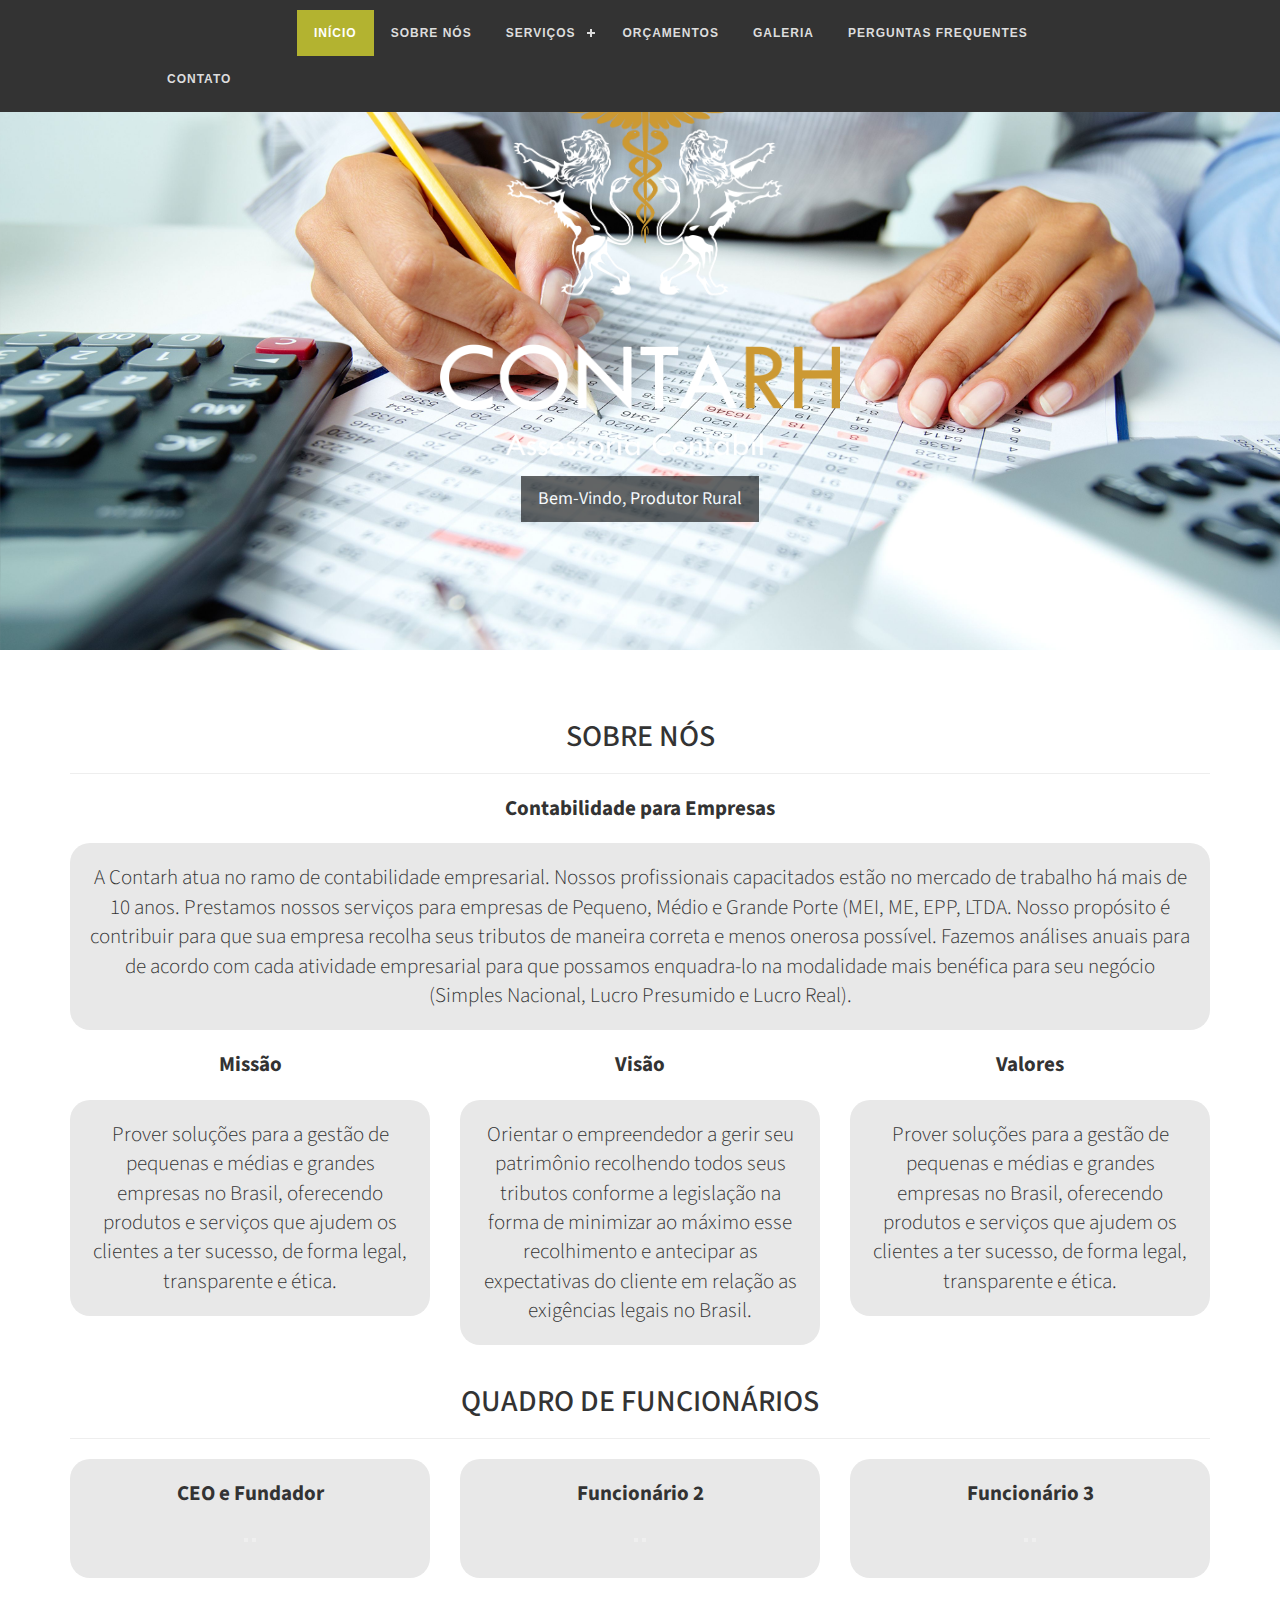
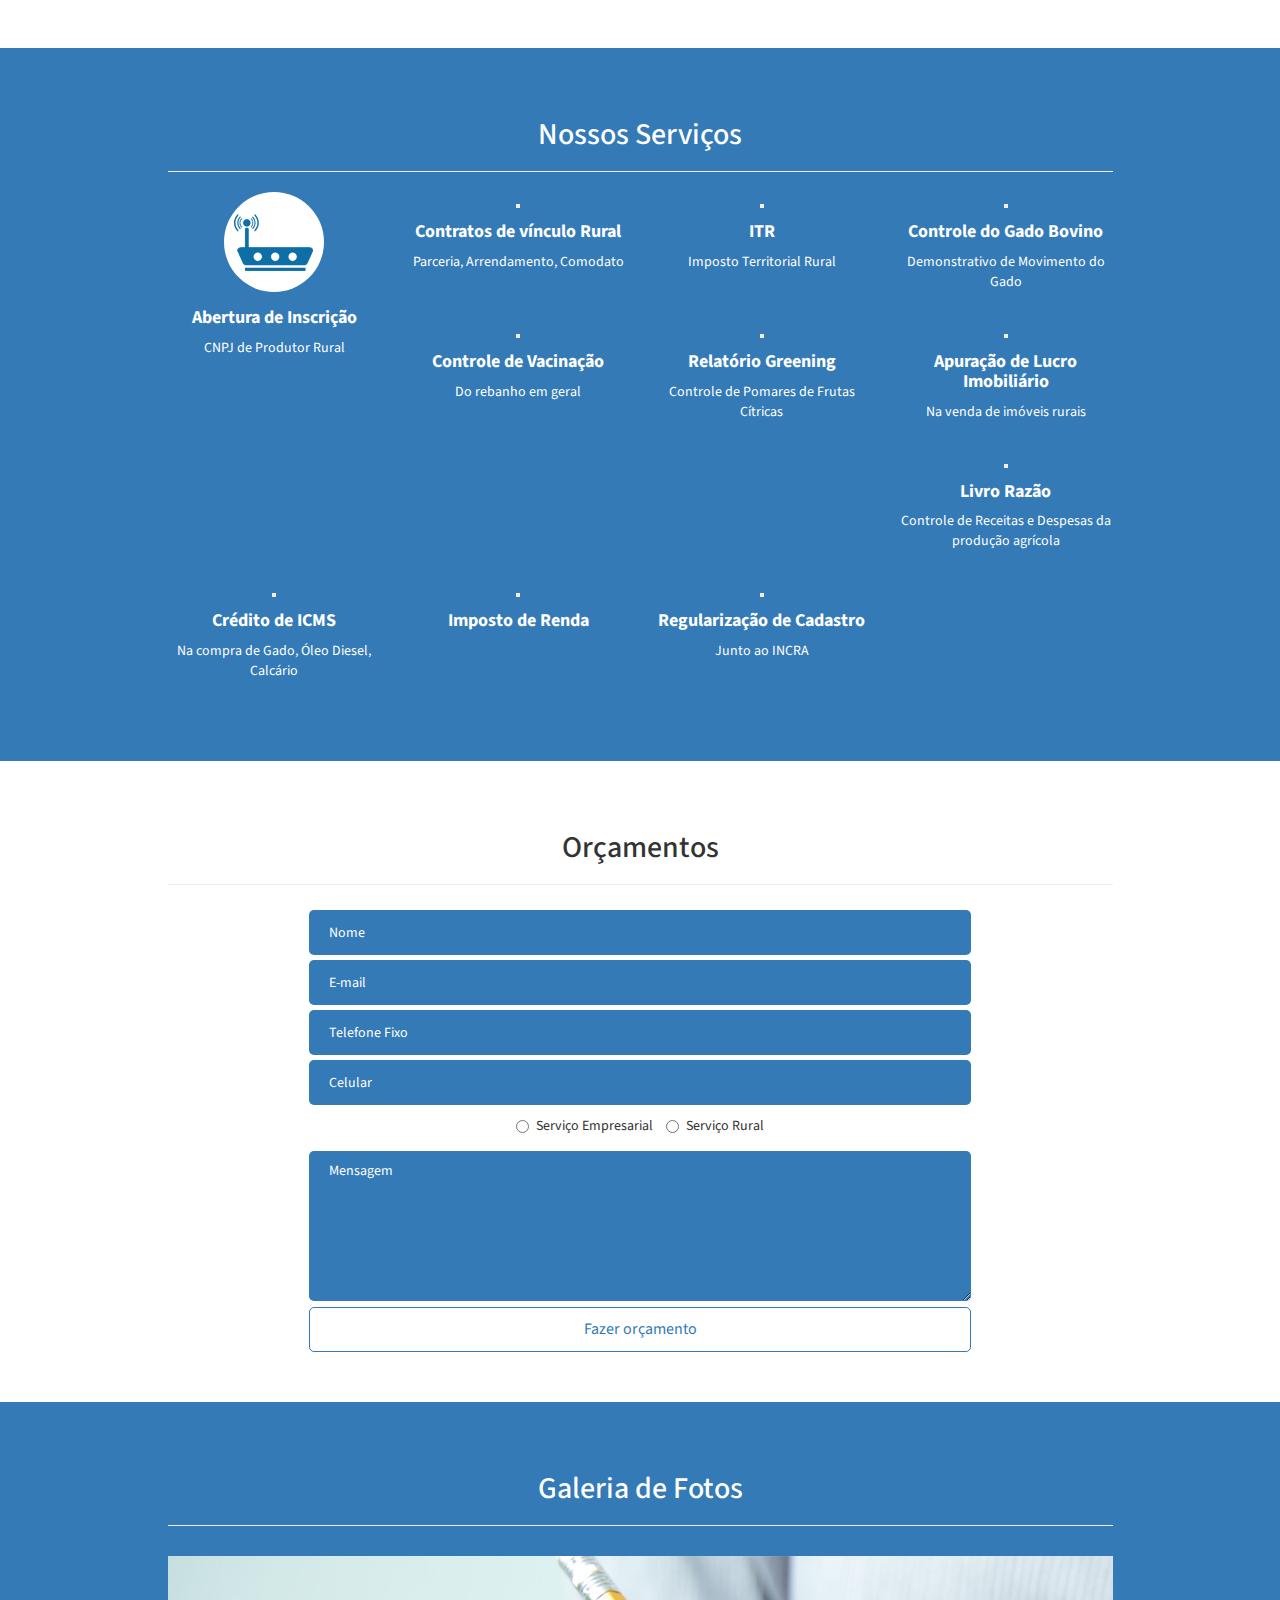
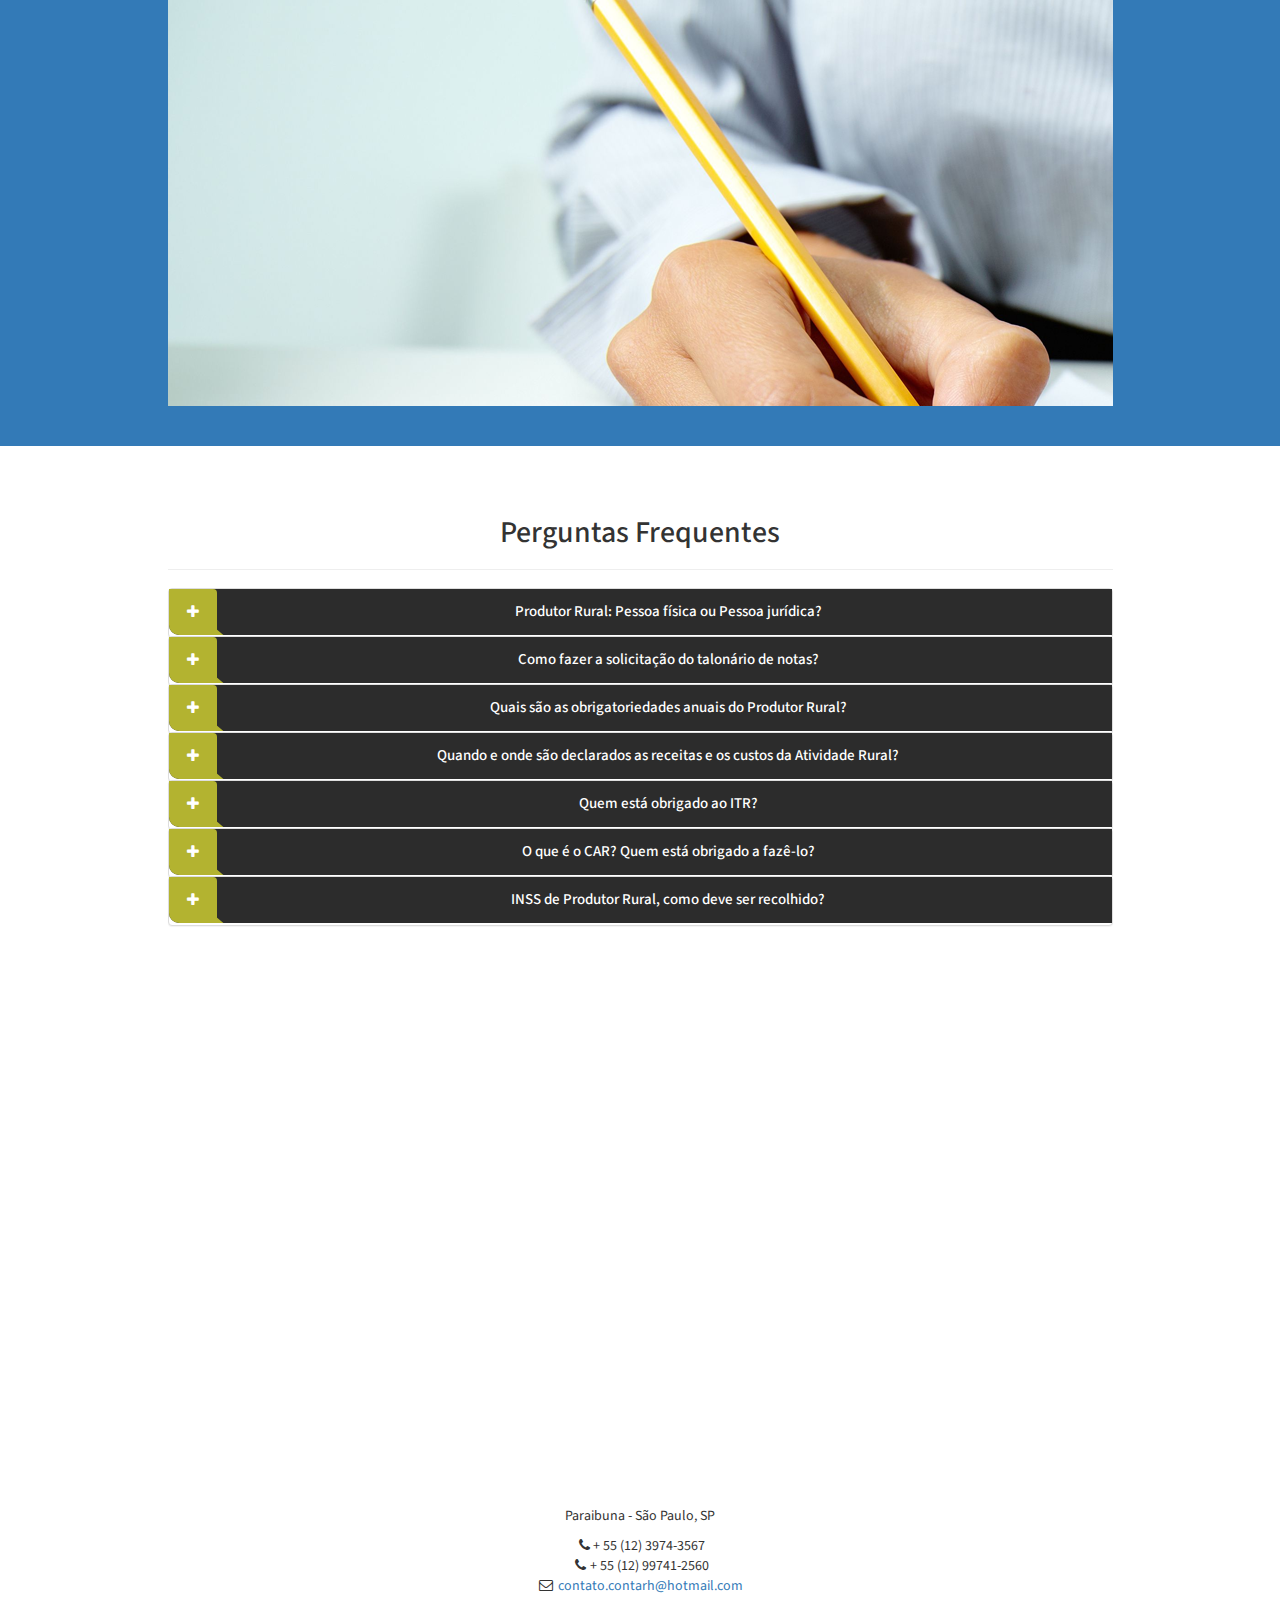
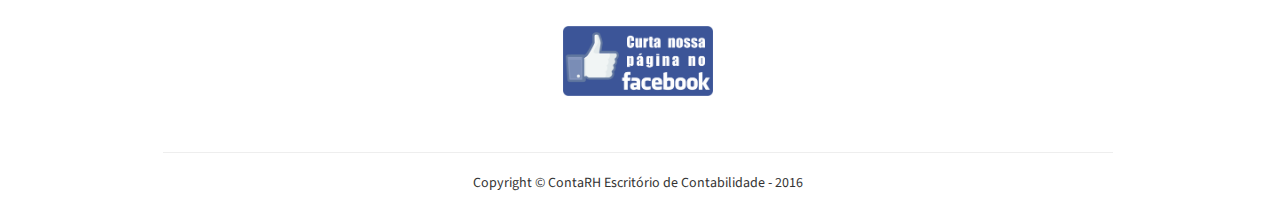
==== empresas.html @ 99911e44 "Empresas" ====
<!DOCTYPE html>
<html lang="en">

<head>
    
    <meta charset="utf-8">
    <meta http-equiv="X-UA-Compatible" content="IE=edge">
    <meta name="viewport" content="width=device-width, initial-scale=1">
    <meta name="description" content="">
    <meta name="author" content="">

    <title>Produtor Rural - contarRH</title>

    <!-- Bootstrap Core CSS -->
    <link href="css/bootstrap.min.css" rel="stylesheet">

    <!-- Custom CSS -->
    <link href="css/stylish-portfolio.css" rel="stylesheet">
    <link href="css/style.css" rel="stylesheet">
    <link href="css/nav-style.css" rel="stylesheet">
    <link href="css/load.css" rel="stylesheet">
    <link href="css/accordion.css" rel="stylesheet">

    <!-- Custom Fonts -->
    <link href="font-awesome/css/font-awesome.min.css" rel="stylesheet" type="text/css">
    <link href="http://fonts.googleapis.com/css?family=Source+Sans+Pro:300,400,700,300italic,400italic,700italic" rel="stylesheet" type="text/css">

    <!-- HTML5 Shim and Respond.js IE8 support of HTML5 elements and media queries -->
    <!-- WARNING: Respond.js doesn't work if you view the page via file:// -->
    <!--[if lt IE 9]>
        <script src="https://oss.maxcdn.com/libs/html5shiv/3.7.0/html5shiv.js"></script>
        <script src="https://oss.maxcdn.com/libs/respond.js/1.4.2/respond.min.js"></script>
    <![endif]-->

</head>

<body>
    <div id="overlay">
        <div id="progstat"></div>
        <div id="progress"></div>
    </div>

    <header class="navHeader">
        <nav id='cssmenu' class="linkis">
        <div class="logo"><a href="#"></a></div>
        <div id="head-mobile"></div>
        <div class="button"></div>
        <ul id="mainUlNav">
            <li class='active'><a href='#top'>INÍCIO</a></li>
            <li><a href='#sobrenos'>SOBRE NÓS</a></li>
            <li><a href='#'>SERVIÇOS</a>
            <ul class="teste1">
                <li class="teste2"><a href='empresas.html'>Para Empresas</a>
                </li>
                <li><a href='prural.html'>Para Produtor Rural</a>
                </li>
                <!--li><a href='#'>Para Teste</a>
                    <ul>
                        <li><a href='#'>Sub Product</a></li>
                        <li><a href='#'>Sub Product</a></li>
                    </ul>
                </li-->
            </ul>
            </li>
            <li><a href='#orcamento'>ORÇAMENTOS</a></li>
            <li><a href='#galeria'>GALERIA</a></li>
            <li><a href='#faq'>PERGUNTAS FREQUENTES</a></li>
            <li><a href='#contact'>CONTATO</a></li>
        </ul>
        </nav>
    </header>


        <!-- Header -->
        <section id="top" class="header bg4 spacetop">
            <div class="text-vertical-center">
                <img class="img-responsive" src="img/logoBranco.png" id="logoImg">
                <!--h3 class="branco">Bem-Vindo, Produtor Rural</h3-->
                <br>
                <a href="#sobrenos" class="btn btn-dark btn-lg btnPresentation">Bem-Vindo, Produtor Rural</a>
            </div>
        </section>

        <!-- About -->
        <section id="sobrenos" class="about">
            <div class="container">
                <div class="row">
                    <div class="col-lg-12 text-center">
                        <h2>SOBRE NÓS</h2>
                        <hr align="center">
                        
                        <p class="lead aboutTitle">Contabilidade para Empresas</p>
                        <p class="lead aboutContainer">A Contarh atua no ramo de contabilidade empresarial. Nossos profissionais capacitados estão no mercado de trabalho há mais de 10 anos. Prestamos nossos serviços  para empresas de Pequeno, Médio e Grande Porte (MEI, ME, EPP, LTDA. Nosso propósito é  contribuir para que sua empresa recolha seus tributos de maneira correta e menos onerosa possível. Fazemos análises anuais para de acordo com cada atividade empresarial para que possamos enquadra-lo na modalidade mais benéfica para seu negócio (Simples Nacional, Lucro Presumido e Lucro Real).</p>

                        <div class="row">
                            <div class="col-md-4">
                                <p class="lead aboutTitle">Missão</p>
                                <p class="lead aboutContainer defaultSc">Prover soluções para a gestão de pequenas e médias e grandes empresas no Brasil, oferecendo produtos e serviços que ajudem os clientes a ter sucesso, de forma legal, transparente e ética.</p>
                            </div>

                            <div class="col-md-4">
                                <p class="lead aboutTitle">Visão</p>
                                <p class="lead aboutContainer defaultSc">Orientar o empreendedor a gerir seu patrimônio recolhendo todos seus tributos conforme a legislação na forma de minimizar ao máximo esse recolhimento e antecipar as expectativas do cliente em relação as exigências legais no Brasil.</p>                            
                            </div>
                            
                            <div class="col-md-4">
                                <p class="lead aboutTitle">Valores</p>
                                <p class="lead aboutContainer defaultSc">Prover soluções para a gestão de pequenas e médias e grandes empresas no Brasil, oferecendo produtos e serviços que ajudem os clientes a ter sucesso, de forma legal, transparente e ética.</p>
                            </div>
                        </div>

                        <h2>QUADRO DE FUNCIONÁRIOS</h2>
                        <hr align="center">
                        <!-- FUNCIONÁRIOS -->
                        <div class="row">
                            <div class="col-md-4">                            
                                <div class="lead aboutContainer funcDiv" align="center">
                                    <div class="photoFunc" id="thiago"></div>
                                    <p><b>CEO e Fundador</b></p>
                                    <p>                                    
                                        <button class="facebookLBtn"></button>
                                        <button class="linkedinLBtn"></button>
                                    </p>
                                </div>
                            </div>

                            <div class="col-md-4">                            
                                <div class="lead aboutContainer funcDiv" align="center">
                                    <div class="photoFunc" id="thiago"></div>
                                    <p><b>Funcionário 2</b></p>
                                    <p>                                    
                                        <button class="facebookLBtn"></button>
                                        <button class="linkedinLBtn"></button>
                                    </p>
                                </div>
                            </div>

                            <div class="col-md-4">                            
                                <div class="lead aboutContainer funcDiv" align="center">
                                    <div class="photoFunc" id="thiago"></div>
                                    <p><b>Funcionário 3</b></p>
                                    <p>                                    
                                        <button class="facebookLBtn"></button>
                                        <button class="linkedinLBtn"></button>
                                    </p>
                                </div>
                            </div>
                        </div>

                    </div>
                </div>
                <!-- /.row -->
            </div>
            <!-- /.container -->
        </section>

        <!-- Services -->
        <!-- The circle icons use Font Awesome's stacked icon classes. For more information, visit http://fontawesome.io/examples/ -->
        <section id="prural" class="services bg-primary">
            <div class="container">
                <div class="row text-center">
                    <div class="col-lg-10 col-lg-offset-1">
                        <h2>Nossos Serviços</h2>
                        <hr align="center">
                        <div class="row">
                            <div class="col-md-3 col-sm-6">
                                
                                <div class="service-item">
                                    <button id="wifi"></button>                             
                                </span>
                                    <h4>
                                        <strong>Abertura de Inscrição</strong>
                                    </h4>
                                    <p>CNPJ de Produtor Rural</p>
                                    <!--a href="#" class="btn btn-light">Learn More</a-->
                                </div>                      
                            </div>

                            <div class="col-md-3 col-sm-6">
                                <div class="service-item">
                                    <button id="contract"></button>                             
                                </span>
                                    <h4>
                                        <strong>Contratos de vínculo Rural</strong>
                                    </h4>
                                    <p>Parceria, Arrendamento, Comodato</p>
                                    <!--a href="#" class="btn btn-light">Learn More</a-->
                                </div> 
                            </div>

                            <div class="col-md-3 col-sm-6">
                                <div class="service-item">
                                    <button id="itr"></button>                             
                                </span>
                                    <h4>
                                        <strong>ITR</strong>
                                    </h4>
                                    <p>Imposto Territorial Rural</p>
                                    <!--a href="#" class="btn btn-light">Learn More</a-->
                                </div> 
                            </div>

                            <div class="col-md-3 col-sm-6">
                                <div class="service-item">
                                    <button id="controleGado"></button>                             
                                </span>
                                    <h4>
                                        <strong>Controle do Gado Bovino</strong>
                                    </h4>
                                    <p>Demonstrativo de Movimento do Gado</p>
                                    <!--a href="#" class="btn btn-light">Learn More</a-->
                                </div> 
                            </div>

                            <div class="col-md-3 col-sm-6">
                                
                                <div class="service-item">
                                    <button id="vaccination"></button>                             
                                </span>
                                    <h4>
                                        <strong>Controle de Vacinação</strong>
                                    </h4>
                                    <p>Do rebanho em geral</p>
                                    <!--a href="#" class="btn btn-light">Learn More</a-->
                                </div>                          
                            </div>

                            <div class="col-md-3 col-sm-6">
                                <div class="service-item">
                                    <button id="fruits"></button>                             
                                </span>
                                    <h4>
                                        <strong>Relatório Greening</strong>
                                    </h4>
                                    <p>Controle de Pomares de Frutas Cítricas</p>
                                    <!--a href="#" class="btn btn-light">Learn More</a-->
                                </div> 
                            </div>

                            <div class="col-md-3 col-sm-6">
                                <div class="service-item">
                                    <button id="lucroImob"></button>                             
                                </span>
                                    <h4>
                                        <strong>Apuração de Lucro Imobiliário</strong>
                                    </h4>
                                    <p>Na venda de imóveis rurais</p>
                                    <!--a href="#" class="btn btn-light">Learn More</a-->
                                </div> 
                            </div>

                            <div class="col-md-3 col-sm-6">
                                <div class="service-item">
                                    <button id="reasonBook"></button>                             
                                </span>
                                    <h4>
                                        <strong>Livro Razão</strong>
                                    </h4>
                                    <p>Controle de Receitas e Despesas da produção agrícola</p>
                                    <!--a href="#" class="btn btn-light">Learn More</a-->
                                </div> 
                            </div>

                            <div class="col-md-3 col-sm-6">
                                <div class="service-item">
                                    <button id="credit"></button>                             
                                </span>
                                    <h4>
                                        <strong>Crédito de ICMS</strong>
                                    </h4>
                                    <p>Na compra de Gado, Óleo Diesel, Calcário</p>
                                    <!--a href="#" class="btn btn-light">Learn More</a-->
                                </div> 
                            </div>

                            <div class="col-md-3 col-sm-6">
                                <div class="service-item">
                                    <button id="irenda"></button>                             
                                </span>
                                    <h4>
                                        <strong>Imposto de Renda</strong>
                                    </h4>
                                    <!--p>Descrição do Serviço</p-->
                                    <!--a href="#" class="btn btn-light">Learn More</a-->
                                </div> 
                            </div>

                            <div class="col-md-3 col-sm-6">
                                <div class="service-item">
                                    <button id="cadastro"></button>                             
                                </span>
                                    <h4>
                                        <strong>Regularização de Cadastro</strong>
                                    </h4>
                                    <p>Junto ao INCRA</p>
                                    <!--a href="#" class="btn btn-light">Learn More</a-->
                                </div> 
                            </div>

                        </div>
                        <!-- /.row (nested) -->
                    </div>
                    <!-- /.col-lg-10 -->
                </div>
                <!-- /.row -->
            </div>
            <!-- /.container -->
        </section>

        <section id="orcamento" class="portfolio">
            <div class="container">
                <div class="row">

                <div class="col-lg-10 col-lg-offset-1 text-center">
                        <h2>Orçamentos</h2>
                        <hr align="center">

                       <form id="contact-form"  method="POST">
                            <!--input type="hidden" name="_next" value="http://www.raymondcamden.com/thankyou"-->
                            <input type="text" name="Nome" placeholder="Nome" required><br>
                            <input type="email" name="E-mail" placeholder="E-mail" required><br>
                            <input id="telefone" type="text" name="Telefone" placeholder="Telefone Fixo" required><br>
                            <input id="celular" type="text" name="Celular" placeholder="Celular" required><br>
            
        
                            <!-- RadioButton -->
                            <div class="radio">
                                <label class="radio-inline"><input type="radio" name="TipoServico" value="Empresarial">Serviço Empresarial</label>
                                <label class="radio-inline"><input type="radio" name="TipoServico" value="Rural">Serviço Rural</label>
                            </div>

                            <textarea name="Mensagem" cols="30" rows="6" placeholder="Mensagem" required></textarea><br>

                            <input class="submit orcBtn" type="submit" value="Fazer orçamento">
                        </form>

                    </div>                    
                    <!-- /.col-lg-10 -->
                </div>
                <!-- /.row -->
            </div>
            <!-- /.container -->
        </section>

        <section id="galeria" class="portfolio bg-primary">
            <div class="container">
                <div class="row">
                    <div class="col-lg-10 col-lg-offset-1 text-center">
                        <h2>Galeria de Fotos</h2>
                        <hr align="center"> 

                        <div id="galleria">
                            <img src="galleryPics/bg4.png"/></a>
                            <img src="galleryPics/bg5.png"/></a>
                            <img src="galleryPics/bg6.png"/></a>
                        </div>

                    </div>
                    <!-- /.col-lg-10 -->
                </div>
                <!-- /.row -->
            </div>
            <!-- /.container -->
        </section>


        <section id="faq" class="portfolio">
            <div class="container">
                <div class="row">

                    <div class="col-lg-10 col-lg-offset-1 text-center">
                        <h2>Perguntas Frequentes</h2>
                        <hr align="center">
                        <div class="panel-group" id="accordion">   

                            <!-- Painel -->
                            <div class="panel panel-default accord">
                                <h2 class="panel-title acc_title_bar default-title-bar">
                                    <a class="accordion-toggle" data-toggle="collapse" data-parent="#accordion" href="#collapseOne">Produtor Rural: Pessoa física ou Pessoa jurídica?</a>
                                </h2>
                                
                                <div id="collapseOne" class="panel-collapse collapse">
                            
                                    <div class="panel-body">
                                    <b>Pessoa Física:</b>
                                    De acordo com a Orientação Tributária DOLT/SUTRI Nº 002/2009, produtor rural pessoa física é o produtor rural não inscrito no Registro Público de Empresas Mercantis e no Cadastro Nacional de Pessoa Jurídica – CNPJ, que dispõe de um cadastro específico de contribuinte do ICMS e regras próprias, simplificadas e diferenciadas, aplicáveis às operações por ele praticadas. Ainda de acordo com Orientação Tributária, a partir de 1º de março de 2009, o produtor rural pessoa física não inscrita no Registro Público de Empresas Mercantis e inscrita no Cadastro de Produtor Rural nessa data, bem como o produtor já inscrito no Cadastro de Produtor Rural Pessoa Física conta com novo tratamento tributário diferenciado e simplificado, previsto no Capítulo LXII, Parte 1, Anexo IX do RICMS/2002, fazendo-se necessária a compreensão das regras aplicáveis às operações com leite e às demais saídas 

                                    <br><br><b>Pessoa Jurídica:</b> 
                                    Produtor rural pessoa jurídica de acordo com a Orientação Tributária DOLT/SUTRI Nº 003/2009 é o produtor rural inscrito no Registro Público de Empresas Mercantis, no Cadastro Nacional de Pessoa Jurídica – CNPJ e no Cadastro de Contribuintes deste Estado, cabendo-lhe observar o disposto no Regulamento do ICMS relativamente à obrigação tributária prevista para os demais contribuintes. Cada um dos estabelecimentos do produtor rural inscrito no Registro Público de Empresas Mercantis deverá ser inscrito no Cadastro de Contribuintes do ICMS por meio do Cadastro Sincronizado Nacional (CADSIN), disponível no endereço eletrônico da Secretaria da Receita Federal. Ainda de acordo com a Orientação Tributária DOLT/SUTRI Nº 003/2009, as operações promovidas pelo produtor rural inscrito no Cadastro de Contribuinte do ICMS serão normalmente tributadas, observando-se as disposições contidas na legislação tributária sobre a aplicação da isenção, diferimento, suspensão do imposto ou outro tratamento tributário aplicável. O produtor rural pessoa jurídica também deverá observar as obrigações acessórias aplicadas ao cadastro de contribuintes do ICMS e as normas dos regimes tributários de acordo com a legislação.
                                    </div>
                                </div>
                            </div>

                            <!-- Painel -->
                            <div class="panel panel-default accord">
                                <h2 class="panel-title acc_title_bar default-title-bar">
                                    <a class="accordion-toggle" data-toggle="collapse" data-parent="#accordion" href="#collapseTwo">Como fazer a solicitação do talonário de notas?</a>
                                </h2>
                                
                                <div id="collapseTwo" class="panel-collapse collapse">
                            
                                    <div class="panel-body">
                                    Para obter o talonário deve-se fazer o pedido dos talões de NFs, No Posto Fiscal (Secretaria da Fazenda) - O tempo aproximado para a confecção dos talões é de 07 dias. O Comunicado CAT nº 45/08, esclarece que a obtenção do número de inscrição no Cadastro Nacional de Pessoas Jurídicas do Ministério da Fazenda (CNPJ/MF), em razão do cadastro, não descaracteriza a condição de pessoa física do Produtor Rural.
                                    </div>
                                </div>
                            </div>

                            <!-- Painel -->
                            <div class="panel panel-default accord">
                                <h2 class="panel-title acc_title_bar default-title-bar">
                                    <a class="accordion-toggle" data-toggle="collapse" data-parent="#accordion" href="#collapseThree">Quais são as obrigatoriedades anuais do Produtor Rural?</a>
                                </h2>
                                
                                <div id="collapseThree" class="panel-collapse collapse">
                            
                                    <div class="panel-body">
                                    Escrituração Livro Caixa, Declaração de Imposto de Renda de Pessoa Física (DIRPF), Imposto Territorial Rural (ITR).
                                    </div>
                                </div>
                            </div>

                            <!-- Painel -->
                            <div class="panel panel-default accord">
                                <h2 class="panel-title acc_title_bar default-title-bar">
                                    <a class="accordion-toggle" data-toggle="collapse" data-parent="#accordion" href="#collapseFour">Quando e onde são declarados as receitas e os custos da Atividade Rural?</a>
                                </h2>
                                
                                <div id="collapseFour" class="panel-collapse collapse">
                            
                                    <div class="panel-body">
                                    O resultado da atividade rural, quando positivo, integrará a base de cálculo do imposto na Declaração de Ajuste Anual. Para sua apuração, as receitas, as despesas e os investimentos são computados mensalmente pelo regime de caixa. (Lei nº 8.023, de 12 de abril de 1990, art. 7º; Lei nº 9.250, de 26 de dezembro de 1995, art. 9º; Decreto nº 3.000, de 26 de março de 1999 – Regulamento do Imposto sobre a Renda – RIR/1999, arts. 57, 67 e 68; Instrução Normativa SRF nº 83, de 11 de outubro de 2001, arts. 1º e 11).
                                    </div>
                                </div>
                            </div>


                            <!-- Painel -->
                            <div class="panel panel-default accord">
                                <h2 class="panel-title acc_title_bar default-title-bar">
                                    <a class="accordion-toggle" data-toggle="collapse" data-parent="#accordion" href="#collapseFive">Quem está obrigado ao ITR?</a>
                                </h2>
                                
                                <div id="collapseFive" class="panel-collapse collapse">
                            
                                    <div class="panel-body">
                                    O Imposto sobre a Propriedade Territorial Rural - ITR, de apuração anual, tem como fato gerador a propriedade, o domínio útil ou a posse de imóvel por natureza, localizado fora da zona urbana do município, em 1º de janeiro de cada ano. Considera-se imóvel rural a área contínua, formada de uma ou mais parcelas de terras, localizada na zona rural do município. A legislação que rege o ITR é a Lei 9.393/1996 e alterações subsequentes.

                                    <br><br><b>Imunidade</b><br>
                                    O ITR não incide sobre pequenas glebas rurais, quando as explore, só ou com sua família, o proprietário que não possua outro imóvel. Parágrafo único. Para os efeitos deste artigo, pequenas glebas rurais são os imóveis com área igual ou inferior a :<br>

                                    <br><b>I</b> - 100 ha, se localizado em município compreendido na Amazônia Ocidental ou no Pantanal mato-grossense e sul-mato- grossense;
                                    <br><b>II</b> - 50 ha, se localizado em município compreendido no Polígono das Secas ou na Amazônia Oriental;
                                    <br><b>III</b> - 30 ha, se localizado em qualquer outro município.

                                    <br><br><b>Isenção</b><br>
                                    São isentos do ITR:

                                    <br><b>I</b> - o imóvel rural compreendido em programa oficial de reforma agrária, caracterizado pelas autoridades competentes como assentamento, que, cumulativamente, atenda aos seguintes requisitos:
                                    <br>a) seja explorado por associação ou cooperativa de produção;
                                    <br>b) a fração ideal por família assentada não ultrapasse os limites estabelecidos no artigo anterior;
                                    <br>c) o assentado não possua outro imóvel.

                                    <br><br><b>II</b> - o conjunto de imóveis rurais de um mesmo proprietário, cuja área total observe os limites fixados no parágrafo único do artigo anterior, desde que, cumulativamente, o proprietário:
                                    <br>a) o explore só ou com sua família, admitida ajuda eventual de terceiros;
                                    <br>b) não possua imóvel urbano. Contribuinte Contribuinte do ITR é o proprietário de imóvel rural, o titular de seu domínio útil ou o seu possuidor a qualquer título. O domicílio tributário do contribuinte é o município de localização do imóvel, vedada a eleição de qualquer outro.
                                    </div>
                                </div>
                            </div>


                            <!-- Painel -->
                            <div class="panel panel-default accord">
                                <h2 class="panel-title acc_title_bar default-title-bar">
                                    <a class="accordion-toggle" data-toggle="collapse" data-parent="#accordion" href="#collapseSix">O que é o CAR? Quem está obrigado a fazê-lo?</a>
                                </h2>
                                
                                <div id="collapseSix" class="panel-collapse collapse">
                            
                                    <div class="panel-body">
                                    O Cadastro Ambiental Rural – CAR é um registro público, eletrônico, de abrangência nacional feito junto ao órgão ambiental competente. Criado pelo Novo Código Florestal Brasileiro, Lei n.º 12.651, de 25 de maio de 2012, e regulamentado pelo Decreto nº 7.830, de 17 de outubro de 2012, o registro é obrigatório para todos os imóveis rurais e tem como finalidade integrar as informações ambientais das propriedades e posses rurais, compondo base de dados para controle, monitoramento, planejamento ambiental e econômico e combate ao desmatamento.

                                    <br><br><b>A) Como faço para cadastrar meu imóvel rural no CAR? É necessário pagar alguma taxa?</b><br>

                                    No Estado de Minas Gerais, o Cadastro Ambiental Rural – CAR é de responsabilidade da Secretaria Estadual de Meio Ambiente e Desenvolvimento Sustentável – SEMAD e do Instituto Estadual de Florestas - IEF, e será feito exclusivamente via internet, no Portal de Soluções - SISEMANET por meio do sistema SICAR-MG. O acesso ao SICAR-MG para realização do cadastro, bem como o seu Manual, estarão disponíveis no endereço eletrônico da SEMAD. O cadastro é gratuito, não há a necessidade do pagamento de taxa ou emolumento.

                                    <br><br><b>B) Fiz o cadastro, já estou regular?</b><br> 

                                    Ao final do cadastro do imóvel no SICAR-MG, o sistema emitirá um recibo, que será o documento comprobatório das informações cadastradas. Entretanto, a veracidade das informações inseridas é de inteira responsabilidade do cadastrado, que incorrerá em sanções penais e administrativas quando total ou parcialmente falsas, enganosas ou omissas e estarão sujeitas a validação por parte do SISEMA, através de vistorias em campo e/ou análises individuais por parte dos técnicos responsáveis.

                                    <br><br><b>C) Se não fizer o cadastro do meu imóvel rural no CAR sofrerei alguma penalidade?</b><br>

                                    A não realização do CAR poderá restringir o acesso do proprietário/posseiro a linhas de crédito federal ou programas de fomento oferecidos pelos governos federal e estadual. Além disso, caso o proprietário/posseiro possua em sua área Reserva Legal e/ou Áreas de Proteção Permanente (APP) a recuperar, ele estará sujeito às penalidades impostas pela legislação vigente e não gozará de qualquer benefício previsto com o novo Código Florestal, como a diminuição da área de APP a recuperar em determinados casos  e possibilidade de computar a áreas de APP como Reserva Legal.
                                    </div>
                                </div>
                            </div>


                            <!-- Painel -->
                            <div class="panel panel-default accord">
                                <h2 class="panel-title acc_title_bar default-title-bar">
                                    <a class="accordion-toggle" data-toggle="collapse" data-parent="#accordion" href="#collapseSeven">INSS de Produtor Rural, como deve ser recolhido?</a>
                                </h2>
                                
                                <div id="collapseSeven" class="panel-collapse collapse">
                            
                                    <div class="panel-body">
                                    Quem é o Produtor Rural Pessoa Física – Contribuinte Individual? É aquele proprietário ou não, que desenvolve, em área urbana ou rural, a atividade agropecuária (agrícola, pastoril ou hortifrutigranjeira), a qualquer título, em caráter permanente ou temporário, em área superior a 4 (quatro) módulos fi scais; ou, quando em área igual ou inferior a 4 (quatro) módulos fi scais ou atividade pesqueira, com auxílio de empregados ou por intermédio de prepostos.
                                    
                                    <br><br><b>Quais são os deveres?</b><br>
                                    • Inscrever-se como CONTRIBUINTE INDIVIDUAL;<br> 
                                    • Matricular-se no CADASTRO ESPECÍFICO DO INSS – CEI;<br>
                                    • Preencher e recolher Guia do FGTS e Informações à Previdência Social – GFIP, por meio magnético através do SEFIP, informando as remunerações pagas, devidas ou creditadas aos seus segurados empregados, trabalhadores avulsos e contribuintes individuais, bem como, o valor da sua produção comercializada com adquirente domiciliado no exterior (exportação); consumidor pessoa física, no varejo, outro produtor rural pessoa física e destinatário incerto ou quando não comprovar formalmente o destino da produção. 

                                    <br><br><b>Quais são os direitos?</b><br>
                                    • Aposentadoria por idade;<br>
                                    • Aposentadoria por invalidez;<br>
                                    • Aposentadoria por tempo de contribuição;<br>
                                    • Auxílio doença;<br>
                                    • Salário maternidade;<br> 
                                    • Auxílio reclusão;<br>
                                    • Pensão por morte.

                                    <br><br><b>Qual é a base de cálculo da contribuição?</b><br>
                                    A base de cálculo da contribuição é incidente sobre o valor da receita bruta da comercialização da sua produção, substituindo as contribuições patronais (20% + RAT). 

                                    <br><br><b>Qual é a alíquota?</b><br>
                                     2,3% - Distribuída da seguinte forma:<br>
                                     2,0 % Previdência Social<br> 
                                     0,1% Riscos Ambientais do Trabalho - RAT <br>
                                     0,2 % Serviço Nacional de Aprendizagem Rural - SENAR 

                                    <br><br><b>Quem é o responsável pelo recolhimento?</b><br>
                                    O Próprio produtor rural pessoa física – contribuinte individual, quando comercializar sua produção com: 
                                    <br>a) Outro produtor rural pessoa física, contribuinte individual ou Segurado especial; 
                                    <br>b) Consumidor pessoa física, no varejo;
                                    <br>c) Destinatário incerto ou quando não comprovar formalmente o destino da produção; 
                                    <br>d) Adquirente domiciliado no exterior – Deverá recolher somente a contribuição ao SENAR (0,2%)
                                    </div>
                                </div>
                            </div>

                        </div>
                    </div>        
                </div>
            </div>
        </section>


        <!-- Map -->
        <section id="contact" class="map">
            <iframe src="https://www.google.com/maps/embed?pb=!1m18!1m12!1m3!1d3661.8948070894867!2d-45.66408068545586!3d-23.392022461244714!2m3!1f0!2f0!3f0!3m2!1i1024!2i768!4f13.1!3m3!1m2!1s0x94cda6b406bd2143%3A0x2ed8443d9c4fb84c!2sR.+Padre+Am%C3%A9rico%2C+148%2C+Paraibuna+-+SP%2C+12260-000!5e0!3m2!1sen!2sbr!4v1469246230581" width="100%" height="100%" frameborder="0" scrolling="no" marginheight="0" marginwidth="0"></iframe>
        </section>

        <!-- Footer -->
        <footer>
            <div class="container">
                <div class="row">
                    <div class="col-lg-10 col-lg-offset-1 text-center">
                        <h4><strong data-i18n="footer.head"></strong></h4>
                        <p data-i18n="footer.avenue"></p>
                        <p>Paraibuna - São Paulo, SP</p>
                        <ul class="list-unstyled">
                            <li><i class="fa fa-phone fa-fw"></i>+ 55 (12) 3974-3567</li>
                            <li><i class="fa fa-phone fa-fw"></i>+ 55 (12) 99741-2560</li>
                            <li><i class="fa fa-envelope-o fa-fw"></i>  <a href="mailto:contato.contarh@hotmail.com">contato.contarh@hotmail.com</a>
                            </li>
                        </ul>
                        <br>
                        <ul class="list-inline">
                            <li>
                                <button id="facebook"></button>
                            </li>
                        <hr clas 
                        <p class="text-muted">Copyright &copy; ContaRH Escritório de Contabilidade - 2016</p>
                    </div>
                </div>
            </div>
        </footer>
    </div>

    <!-- jQuery -->
    <script src="js/jquery.js"></script>
    <!-- Bootstrap Core JavaScript -->
    <script src="js/bootstrap.min.js"></script>    
    <script src="js/maskedInput.js"></script>
    <script src="js/mainEmpresas.js"></script>
    <script src="js/load.js"></script>
    <script src="js/formspree.js"></script>    
    <script src="js/galleria/galleria-1.4.2.js"></script>
    <script src="js/galleriaCaller.js"></script>
    <script src="js/nav-function.js"></script> 
</body>
</html>
---- css/stylish-portfolio.css ----
/*!
 * Start Bootstrap - Stylish Portfolio Bootstrap Theme (http://startbootstrap.com)
 * Code licensed under the Apache License v2.0.
 * For details, see http://www.apache.org/licenses/LICENSE-2.0.
 */

/* Global Styles */

html,
body {
    width: 100%;
    height: 100%;
}

body {
    font-family: "Source Sans Pro","Helvetica Neue",Helvetica,Arial,sans-serif;
}

.text-vertical-center {
    display: table-cell;
    text-align: center;
    vertical-align: middle;
}

.text-vertical-center h1 {
    margin: 0;
    padding: 0;
    font-size: 4.5em;
    font-weight: 700;
}

/* Custom Button Styles */

.btn-dark {
    border-radius: 0;
    color: #fff;
    background-color: rgba(0,0,0,0.4);
}

.btn-dark:hover,
.btn-dark:focus,
.btn-dark:active {
    color: #fff;
    background-color: rgba(0,0,0,0.7);
}

.btn-light {
    border-radius: 0;
    color: #333;
    background-color: rgb(255,255,255);
}

.btn-light:hover,
.btn-light:focus,
.btn-light:active {
    color: #333;
    background-color: rgba(255,255,255,0.8);
}

/* Custom Horizontal Rule */

hr.small {
    max-width: 100px;
}

/* Side Menu */

#sidebar-wrapper {
    z-index: 1000;
    position: fixed;
    right: 0;
    width: 250px;
    height: 100%;
    margin-right: -250px;
    overflow-y: auto;
    background: #222;
    -webkit-transition: all 0.4s ease 0s;
    -moz-transition: all 0.4s ease 0s;
    -ms-transition: all 0.4s ease 0s;
    -o-transition: all 0.4s ease 0s;
    transition: all 0.4s ease 0s;
}

.sidebar-nav {
    position: absolute;
    top: 0;
    width: 250px;
    margin: 0;
    padding: 0;
    list-style: none;
}

.sidebar-nav li {
    text-indent: 20px;
    line-height: 40px;
}

.sidebar-nav li a {
    display: block;
    text-decoration: none;
    color: #999;
}

.sidebar-nav li a:hover {
    text-decoration: none;
    color: #fff;
    background: rgba(255,255,255,0.2);
}

.sidebar-nav li a:active,
.sidebar-nav li a:focus {
    text-decoration: none;
}

.sidebar-nav > .sidebar-brand {
    height: 55px;
    font-size: 18px;
    line-height: 55px;
}

.sidebar-nav > .sidebar-brand a {
    color: #999;
}

.sidebar-nav > .sidebar-brand a:hover {
    color: #fff;
    background: none;
}

#menu-toggle {
    z-index: 1;
    position: fixed;
    top: 0;
    right: 0;
}

#sidebar-wrapper.active {
    right: 250px;
    width: 250px;
    -webkit-transition: all 0.4s ease 0s;
    -moz-transition: all 0.4s ease 0s;
    -ms-transition: all 0.4s ease 0s;
    -o-transition: all 0.4s ease 0s;
    transition: all 0.4s ease 0s;
}

.toggle {
    margin: 5px 5px 0 0;
}

/* Header */

.header {
    display: table;
    position: relative;
    width: 100%;
    height: 100%;
    -webkit-background-size: cover;
    -moz-background-size: cover;
    background-size: cover;
    -o-background-size: cover;
}

.bg1{
    background: url(../img/bg1.png) no-repeat center center scroll;
    width: 100%;
    height: 100%;
    -webkit-background-size: cover;
    -moz-background-size: cover;
    background-size: cover;
    -o-background-size: cover;

}
.bg2{
    background: url(../img/bg2.png) no-repeat center center scroll;
    width: 100%;
    height: 100%;
    -webkit-background-size: cover;
    -moz-background-size: cover;
    background-size: cover;
    -o-background-size: cover;
}
.bg3{
    background: url(../img/bg3.png) no-repeat center center scroll;
    width: 100%;
    height: 100%;
    -webkit-background-size: cover;
    -moz-background-size: cover;
    background-size: cover;
    -o-background-size: cover;

}
.bg4{
    background: url(../img/bg4.png) no-repeat center center scroll;
    width: 100%;
    height: 100%;
    -webkit-background-size: cover;
    -moz-background-size: cover;
    background-size: cover;
    -o-background-size: cover;
}
.bg5{
    background: url(../img/bg5.png) no-repeat center center scroll;
    width: 100%;
    height: 100%;
    -webkit-background-size: cover;
    -moz-background-size: cover;
    background-size: cover;
    -o-background-size: cover;

}
.bg6{
    background: url(../img/bg6.png) no-repeat center center scroll;
    width: 100%;
    height: 100%;
    -webkit-background-size: cover;
    -moz-background-size: cover;
    background-size: cover;
    -o-background-size: cover;
}

/* About */

.about {
    padding: 50px 0;
}

/* Services */

.services {
    padding: 50px 0;
}

.service-item {
    margin-bottom: 30px;
}

/* Callout */

.callout {
    display: table;
    width: 100%;
    height: 400px;
    color: #fff;
    background: url(../img/callout.jpg) no-repeat center center scroll;
    -webkit-background-size: cover;
    -moz-background-size: cover;
    background-size: cover;
    -o-background-size: cover;
}

/* Portfolio */

.portfolio {
    padding: 50px 0;
}

.portfolio-item {
    margin-bottom: 30px;
}

.img-portfolio {
    margin: 0 auto;
}

.img-portfolio:hover {
    opacity: 0.8;
}

/* Call to Action */

.call-to-action {
    padding: 50px 0;
}

.call-to-action .btn {
    margin: 10px;
}

/* Map */

.map {
    height: 500px;
}

@media(max-width:768px) {
    .map {
        height: 75%;
    }
}

/* Footer */

footer {
    padding: 100px 0;
}
---- css/style.css ----
#mainPage{
	overflow: hidden;
}

#mainPage #logoImg{
	position: relative;
}

#blackDiv{
	background-color: black;
    height: 120%;
    position: absolute;
    width: 100%;
    opacity: 0.7;
    margin-top: -170px;
}

#empresasBt, #ruralBt{width: 200px !important}

@media only screen
and (max-width: 403px)
{
  #empresasBt, #ruralBt{
  	width: 45% !important;
  	font-size: 12px;
  }

  #logoImg {
    width: 250px !important;
  }

  #blackDiv{
  	margin-top: -200px !important;
  }
}


input[type="text"], input[type="email"]  {
    width: 70%;
    height: 45px;
    margin-top: 5px;
    border-radius: 5px;
    border: 0px;
    background: #337ab7;
    color: white;
    padding-left: 20px;
}

footer{
	padding: 0px !important;
	margin-top: 0px !important;
}

input[type="text"]:focus, input[type="email"]:focus, textarea:focus  {
    background: white;
    color: #337ab7;
    border: 1px solid #337ab7;
}

input[type="text"]::-webkit-input-placeholder {
	color: white;
}

input[type="text"]:focus::-webkit-input-placeholder {
	color:#337ab7;
}

input[type="email"]:focus::-webkit-input-placeholder {
	color:#337ab7;
}

textarea:focus::-webkit-input-placeholder {
	color:#337ab7;
}

input[type="email"]::-webkit-input-placeholder {
  color: white;
}

textarea::-webkit-input-placeholder {
  color: white;
}

textarea{
	width: 70%;
	height: 150px;
    margin-top: 5px;
	border-radius: 5px;
    border: 0px;
    background: #337ab7;
    color: white;
    padding-left: 20px;
    padding-top: 10px;
    padding-right: 10px;
    padding-bottom: 10px;
}

.orcBtn{
	width: 70%;
    height: 45px;
    background: transparent;
    border: 1px solid #337ab7;
    border-radius: 5px;
    color: #337ab7;
    font-size: 16px;
}

.orcBtn:hover{
	width: 70%;
    height: 45px;
    background: #337ab7;
    border-radius: 5px;
    color: white;
    font-size: 16px;
}

#galleria {
	position: relative;
	top: 10px;
	overflow: hidden;
	height: 450px;
}

.accord{
	margin-top: -2px !important;
}

#logoImg{
	width: 400px;
	display: block;
    margin-left: auto;
    margin-right: auto;
    margin-top: -50px;
}

.aboutTitle{
	font-weight: bold;
}

.aboutContainer{
	background-color: #e8e8e8;
    border-radius: 20px;
    padding-top: 20px;
    padding-bottom: 20px;
    padding-left: 20px;
    padding-right: 20px;
}

.spacetop{
	margin-top: 0px;
}

.header{
	height: 650px !important;
}

.btnPresentation{
	opacity: 0.6 !important;
	background-color: black;
	color: white !important;
}
/* Fim do Produtor Rural */


.branco
{
	color: white !important;
}

.mainP{
	-webkit-text-fill-color: white; /* Will override color (regardless of order) */
   -webkit-text-stroke-width: 1px;
   -webkit-text-stroke-color: black;
}

#ptEnt
{
	width: 100px;
	height: 35px;
	background: url(../img/ptFlag.png) no-repeat;
	background-color: black;
	background-position: 8px 1px;
	background-size: 80px 30px;
	opacity: 0.5;
}

#enEnt
{
	width: 100px;
	height: 35px;
	background: url(../img/enFlag.png) no-repeat;
	background-color: black;
	background-position: 8px 1px;
	background-size: 80px 30px;
	opacity: 0.5;
}

#esEnt
{
	width: 100px;
	height: 35px;
	background: url(../img/esFlag.png) no-repeat;
	background-color: black;
	background-position: 8px 1px;
	background-size: 80px 30px;
	opacity: 0.5;
}

#ptEnt:hover, #enEnt:hover, #esEnt:hover{
	opacity: 0.9;
}

#wifi
{
	height: 100px;
	width: 100px;
	border: 0px;
	border-top-left-radius: 50px;
	border-top-right-radius: 50px;
	border-bottom-left-radius: 50px;
	border-bottom-right-radius: 50px;
	background: white url(../img/wifi.png) no-repeat;
}

#gallery 
{
	margin-left: auto;
	margin-right: auto;
}


#facebook{
	height: 100px;
	width: 150px;
	background: transparent;
	background-image:url(../img/facebookpage.png);
   	background-size:contain;
   	background-repeat:no-repeat;
	border: 0px;
}

.dropList{
	float: left;
    margin-left: 33%;
}

.teste1, .test2{z-index: 500;}
.navHeader{
	position: fixed;
	z-index: 600;
}
---- css/nav-style.css ----
*{margin:0;padding:0;text-decoration:none}
header{position:relative;width:100%;background:#333;}
.logo{position:relative;z-index:123;padding:10px;font:18px verdana;color:#6DDB07;float:left;width:15%}
.logo a{color:#6DDB07;}
nav{position:relative;width:980px;margin:0 auto;}
#cssmenu,#cssmenu ul,#cssmenu ul li,#cssmenu ul li a,#cssmenu #head-mobile{border:0;list-style:none;line-height:1;display:block;position:relative;-webkit-box-sizing:border-box;-moz-box-sizing:border-box;box-sizing:border-box}
#cssmenu:after,#cssmenu > ul:after{content:".";display:block;clear:both;visibility:hidden;line-height:0;height:0}
#cssmenu #head-mobile{display:none}
#cssmenu{font-family:sans-serif;background:#333}
#cssmenu > ul > li{float:left}
#cssmenu > ul > li > a{padding:17px;font-size:12px;letter-spacing:1px;text-decoration:none;color:#ddd;font-weight:700;}
#cssmenu > ul > li:hover > a,#cssmenu ul li.active a{color:#fff}
#cssmenu > ul > li:hover,#cssmenu ul li.active:hover,#cssmenu ul li.active,#cssmenu ul li.has-sub.active:hover{background:#b3b330!important;-webkit-transition:background .3s ease;-ms-transition:background .3s ease;transition:background .3s ease;}
#cssmenu > ul > li.has-sub > a{padding-right:30px}
#cssmenu > ul > li.has-sub > a:after{position:absolute;top:22px;right:11px;width:8px;height:2px;display:block;background:#ddd;content:''}
#cssmenu > ul > li.has-sub > a:before{position:absolute;top:19px;right:14px;display:block;width:2px;height:8px;background:#ddd;content:'';-webkit-transition:all .25s ease;-ms-transition:all .25s ease;transition:all .25s ease}
#cssmenu > ul > li.has-sub:hover > a:before{top:23px;height:0}
#cssmenu ul ul{position:absolute;left:-9999px}
#cssmenu ul ul li{height:0;-webkit-transition:all .25s ease;-ms-transition:all .25s ease;background:#333;transition:all .25s ease}
#cssmenu ul ul li:hover{}
#cssmenu li:hover > ul{left:auto}
#cssmenu li:hover > ul > li{height:35px}
#cssmenu ul ul ul{margin-left:100%;top:0}
#cssmenu ul ul li a{border-bottom:1px solid rgba(150,150,150,0.15);padding:11px 15px;width:170px;font-size:12px;text-decoration:none;color:#ddd;font-weight:400;}
#cssmenu ul ul li:last-child > a,#cssmenu ul ul li.last-item > a{border-bottom:0}
#cssmenu ul ul li:hover > a,#cssmenu ul ul li a:hover{color:#fff}
#cssmenu ul ul li.has-sub > a:after{position:absolute;top:16px;right:11px;width:8px;height:2px;display:block;background:#ddd;content:''}
#cssmenu ul ul li.has-sub > a:before{position:absolute;top:13px;right:14px;display:block;width:2px;height:8px;background:#ddd;content:'';-webkit-transition:all .25s ease;-ms-transition:all .25s ease;transition:all .25s ease}
#cssmenu ul ul > li.has-sub:hover > a:before{top:17px;height:0}
#cssmenu ul ul li.has-sub:hover,#cssmenu ul li.has-sub ul li.has-sub ul li:hover{background:#363636;}
#cssmenu ul ul ul li.active a{border-left:1px solid #333}
#cssmenu > ul > li.has-sub > ul > li.active > a,#cssmenu > ul ul > li.has-sub > ul > li.active> a{border-top:1px solid #333}

@media screen and (max-width:700px){
.logo{position:absolute;top:0;left: 0;width:100%;height:46px;text-align:center;padding:10px 0 0 0 ;float:none}
.logo2{display:none}
nav{width:100%;}
#cssmenu{width:100%}
#cssmenu ul{width:100%;display:none}
#cssmenu ul li{width:100%;border-top:1px solid #444}
#cssmenu ul li:hover{background:#363636;}
#cssmenu ul ul li,#cssmenu li:hover > ul > li{height:auto}
#cssmenu ul li a,#cssmenu ul ul li a{width:100%;border-bottom:0}
#cssmenu > ul > li{float:none}
#cssmenu ul ul li a{padding-left:25px}
#cssmenu ul ul li{background:#333!important;}
#cssmenu ul ul li:hover{background:#363636!important}
#cssmenu ul ul ul li a{padding-left:35px}
#cssmenu ul ul li a{color:#ddd;background:none}
#cssmenu ul ul li:hover > a,#cssmenu ul ul li.active > a{color:#fff}
#cssmenu ul ul,#cssmenu ul ul ul{position:relative;left:0;width:100%;margin:0;text-align:left}
#cssmenu > ul > li.has-sub > a:after,#cssmenu > ul > li.has-sub > a:before,#cssmenu ul ul > li.has-sub > a:after,#cssmenu ul ul > li.has-sub > a:before{display:none}
#cssmenu #head-mobile{display:block;padding:23px;color:#ddd;font-size:12px;font-weight:700}

.button{
	width:70px;
	height:70px;
	position:absolute;
	right:0;
	top:0;
	cursor:pointer;
	z-index: 12399994;
}

.button:after{    position: absolute;
    top: 22px;
    right: 20px;
    display: block;
    height: 8px;
    width: 20px;
    border-top: 2px solid #dddddd;
    border-bottom: 2px solid #dddddd;
    content: '';}

.button:before{-webkit-transition:all .3s ease;-ms-transition:all .3s ease;transition:all .3s ease;position:absolute;top:16px;right:20px;display:block;height:2px;width:20px;background:#ddd;content:''}

.button.menu-opened:after{-webkit-transition:all .3s ease;-ms-transition:all .3s ease;transition:all .3s ease;top:23px;border:0;height:2px;width:19px;background:#fff;-webkit-transform:rotate(45deg);-moz-transform:rotate(45deg);-ms-transform:rotate(45deg);-o-transform:rotate(45deg);transform:rotate(45deg)}

.button.menu-opened:before{top:23px;background:#fff;width:19px;-webkit-transform:rotate(-45deg);-moz-transform:rotate(-45deg);-ms-transform:rotate(-45deg);-o-transform:rotate(-45deg);transform:rotate(-45deg)}

#cssmenu .submenu-button{position:absolute;z-index:99;right:0;top:0;display:block;border-left:1px solid #444;height:46px;width:46px;cursor:pointer}
#cssmenu .submenu-button.submenu-opened{background:#262626}
#cssmenu ul ul .submenu-button{height:34px;width:34px}
#cssmenu .submenu-button:after{position:absolute;top:22px;right:19px;width:8px;height:2px;display:block;background:#ddd;content:''}
#cssmenu ul ul .submenu-button:after{top:15px;right:13px}
#cssmenu .submenu-button.submenu-opened:after{background:#fff}
#cssmenu .submenu-button:before{position:absolute;top:19px;right:22px;display:block;width:2px;height:8px;background:#ddd;content:''}
#cssmenu ul ul .submenu-button:before{top:12px;right:16px}
#cssmenu .submenu-button.submenu-opened:before{display:none}
#cssmenu ul ul ul li.active a{border-left:none}
#cssmenu > ul > li.has-sub > ul > li.active > a,#cssmenu > ul ul > li.has-sub > ul > li.active > a{border-top:none}
}
#mainUlNav{
	margin-top: 10px;
}
---- css/accordion.css ----
h2.acc_title_bar {
  padding: 0;
  margin: 0 0 2px 0;
  height: 46px;
  line-height: 46px;
  font-size: 15px;
  font-weight: 500;
  display: block;
  background: transparent;
  overflow: hidden;
  -webkit-border-radius: 0px 0px 0 10px;
  -moz-border-radius: 0px 0px 0 10px;
  border-radius: 0px 0px 0 10px;
  -webkit-background-clip: padding-box;
  -moz-background-clip: padding;
  background-clip: padding-box;
  -webkit-transition: font-size 0.5s 0.1s ease-in;
  -moz-transition: font-size 0.5s 0.1s ease-in;
  -o-transition: font-size 0.5s 0.1s ease-in;
  transition: font-size 0.5s 0.1s ease-in;
}
h2.acc_title_bar a {
  color: #ffffff;
  text-decoration: none;
  display: block;
  padding: 0 0 0 56px;
  position: relative;
}
h2.acc_title_bar a:after {
  z-index: 1;
  left: 20px;
  top: 0;
  content: '';
  position: absolute;
  display: inline-block;
  width: 7px;
  height: 46px;
  line-height: 46px;
  background: transparent;
  -webkit-transform: skewX(50deg);
  -moz-transform: skewX(50deg);
  -ms-transform: skewX(50deg);
  -o-transform: skewX(50deg);
  transform: skewX(50deg);
  -webkit-transition: 0.5s 0.2s ease-out;
  -moz-transition: 0.5s 0.2s ease-out;
  -o-transition: 0.5s 0.2s ease-out;
  transition: 0.5s 0.2s ease-out;
}
h2.acc_title_bar a:before {
  z-index: 2;
  content: "\f067";
  font-family: 'FontAwesome';
  display: inline-block;
  width: 48px;
  height: 46px;
  line-height: 46px;
  background: transparent;
  position: absolute;
  left: 0;
  top: 0;
  text-align: center;
  overflow: hidden;
  -webkit-border-radius: 0px 4px 0 4px;
  -moz-border-radius: 0px 4px 0 4px;
  border-radius: 0px 4px 0 4px;
  -webkit-background-clip: padding-box;
  -moz-background-clip: padding;
  background-clip: padding-box;
}
h2.acc_title_bar a:hover {
  color: #f0f0f0;
}
h2.acc_title_bar a:hover:before {
  content: "\f067";
  font-family: 'FontAwesome';
  display: inline-block;
  width: 48px;
  height: 46px;
  line-height: 46px;
  background: transparent;
  position: absolute;
  left: 0;
  top: 0;
}
h2.title-bar-active {
  background: transparent;
}
h2.title-bar-active a {
  color: #f0f0f0;
}
h2.title-bar-active a:after {
  z-index: 1;
  left: 20px;
  top: 0;
  content: '';
  position: absolute;
  display: inline-block;
  width: 7px;
  height: 46px;
  line-height: 46px;
  background: transparent;
  -webkit-transform: skewX(0deg);
  -moz-transform: skewX(0deg);
  -ms-transform: skewX(10deg);
  -o-transform: skewX(0deg);
  transform: skewX(0deg);
}
h2.title-bar-active a:before {
  /*content: "\f068";*/
  font-family: 'FontAwesome';
  display: inline-block;
  width: 48px;
  height: 46px;
  line-height: 46px;
  background: transparent;
  position: absolute;
  left: 0;
  top: 0;
}
h2.title-bar-active a:hover {
  color: #f0f0f0;
}
h2.title-bar-active a:hover:before {
  /*content: "\f068";*/
  font-family: 'FontAwesome';
  display: inline-block;
  width: 48px;
  height: 46px;
  line-height: 46px;
  background: transparent;
  position: absolute;
  left: 0;
  top: 0;
}
/***********************************************************************************************/
/* 3.1 Default theme */
/***********************************************************************************************/
h2.default-title-bar {
  background: #2c2c2c;
}
h2.default-title-bar a {
  color: #ffffff;
}
h2.default-title-bar a:after {
  background: #b3b330;
}
h2.default-title-bar a:before {
  background: #b3b330;
}
h2.default-title-bar a:hover {
  color: #f0f0f0;
}
h2.default-title-bar a:hover:before {
  background: #b3b330;
}
h2.default-title-bar-active {
  background: #121212;
}
h2.default-title-bar-active a {
  color: #f0f0f0;
}
h2.default-title-bar-active a:after {
  -webkit-transform: skewX(0deg);
  -moz-transform: skewX(0deg);
  -ms-transform: skewX(0deg);
  -o-transform: skewX(0deg);
  transform: skewX(0deg);
  background: #cfcf4d;
}
h2.default-title-bar-active a:before {
  content: "\f068";
  background: #cfcf4d;
}
h2.default-title-bar-active a:hover {
  color: #f0f0f0;
}
h2.default-title-bar-active a:hover:before {
  content: "\f068";
  background: #cfcf4d;
}
h2.theme-red-title-active a:after {
  -webkit-transform: skewX(0deg);
  -moz-transform: skewX(0deg);
  -ms-transform: skewX(0deg);
  -o-transform: skewX(0deg);
  transform: skewX(0deg);
  background: #710e0d;
}
h2.theme-red-title-active a:before {
  content: "\f068";
  background: #710e0d;
}
h2.theme-red-title-active a:hover {
  color: #f0f0f0;
}
h2.theme-red-title-active a:hover:before {
  content: "\f068";
  background: #710e0d;
}
/***********************************************************************************************/
/* 3.3 Blue theme  */
/***********************************************************************************************/
h2.theme-blue-title-bar {
  background: #2d9fd0;
}
h2.theme-blue-title-bar a {
  color: #ffffff;
}
h2.theme-blue-title-bar a:after {
  background: #091f28;
}
h2.theme-blue-title-bar a:before {
  background: #091f28;
}
h2.theme-blue-title-bar a:hover {
  color: #f0f0f0;
}
h2.theme-blue-title-bar a:hover:before {
  background: #091f28;
}
h2.theme-blue-title-active {
  background: #247fa6;
}
h2.theme-blue-title-active a {
  color: #f0f0f0;
}
h2.theme-blue-title-active a:after {
  -webkit-transform: skewX(0deg);
  -moz-transform: skewX(0deg);
  -ms-transform: skewX(0deg);
  -o-transform: skewX(0deg);
  transform: skewX(0deg);
  background: #164f67;
}
h2.theme-blue-title-active a:before {
  content: "\f068";
  background: #164f67;
}
h2.theme-blue-title-active a:hover {
  color: #f0f0f0;
}
h2.theme-blue-title-active a:hover:before {
  content: "\f068";
  background: #164f67;
}
/***********************************************************************************************/
/* 3.4 Green theme  */
/***********************************************************************************************/
h2.theme-green-title-bar {
  background: #3f9f39;
}
h2.theme-green-title-bar a {
  color: #ffffff;
}
h2.theme-green-title-bar a:after {
  background: #122e11;
}
h2.theme-green-title-bar a:before {
  background: #122e11;
}
h2.theme-green-title-bar a:hover {
  color: #f0f0f0;
}
h2.theme-green-title-bar a:hover:before {
  background: #122e11;
}
h2.theme-green-title-active {
  background: #388c32;
}
h2.theme-green-title-active a {
  color: #f0f0f0;
}
h2.theme-green-title-active a:after {
  -webkit-transform: skewX(0deg);
  -moz-transform: skewX(0deg);
  -ms-transform: skewX(0deg);
  -o-transform: skewX(0deg);
  transform: skewX(0deg);
  background: #1a4117;
}
h2.theme-green-title-active a:before {
  content: "\f068";
  background: #1a4117;
}
h2.theme-green-title-active a:hover {
  color: #f0f0f0;
}
h2.theme-green-title-active a:hover:before {
  content: "\f068";
  background: #1a4117;
}
/***********************************************************************************************/
/* 3.5 Orange theme  */
/***********************************************************************************************/
h2.theme-orange-title-bar {
  background: #ff9900;
}
h2.theme-orange-title-bar a {
  color: #ffffff;
}
h2.theme-orange-title-bar a:after {
  background: #cc7a00;
}
h2.theme-orange-title-bar a:before {
  background: #cc7a00;
}
h2.theme-orange-title-bar a:hover {
  color: #f0f0f0;
}
h2.theme-orange-title-bar a:hover:before {
  background: #cc7a00;
}
h2.theme-orange-title-active {
  background: #e68a00;
}
h2.theme-orange-title-active a {
  color: #f0f0f0;
}
h2.theme-orange-title-active a:after {
  -webkit-transform: skewX(0deg);
  -moz-transform: skewX(0deg);
  -ms-transform: skewX(0deg);
  -o-transform: skewX(0deg);
  transform: skewX(0deg);
  background: #804d00;
}
h2.theme-orange-title-active a:before {
  content: "\f068";
  background: #804d00;
}
h2.theme-orange-title-active a:hover {
  color: #f0f0f0;
}
h2.theme-orange-title-active a:hover:before {
  content: "\f068";
  background: #804d00;
}
/***********************************************************************************************/
/* 3.6 Yellow theme  */
/***********************************************************************************************/
h2.theme-yellow-title-bar {
  background: #ffe140;
}
h2.theme-yellow-title-bar a {
  color: #2C2C2C;
}
h2.theme-yellow-title-bar a:after {
  background: #d9b700;
}
h2.theme-yellow-title-bar a:before {
  background: #d9b700;
}
h2.theme-yellow-title-bar a:hover {
  color: #2C2C2C;
}
h2.theme-yellow-title-bar a:hover:before {
  background: #d9b700;
}
h2.theme-yellow-title-active {
  background: #f3cc00;
}
h2.theme-yellow-title-active a:after {
  -webkit-transform: skewX(0deg);
  -moz-transform: skewX(0deg);
  -ms-transform: skewX(0deg);
  -o-transform: skewX(0deg);
  transform: skewX(0deg);
  background: #c0a100;
}
h2.theme-yellow-title-active a:before {
  content: "\f068";
  background: #c0a100;
}
h2.theme-yellow-title-active a:hover:before {
  content: "\f068";
  background: #c0a100;
}
/***********************************************************************************************/
/* 3.7 Custom theme  */
/***********************************************************************************************/
h2.theme-custom-title-bar {
  background: #2c2c2c;
}
h2.theme-custom-title-active a:before {
  content: "\f068";
}
h2.theme-custom-title-active a:hover:before {
  content: "\f068";
}
/***********************************************************************************************/
/* 04. Accordion content */
/***********************************************************************************************/
div.acc_container {
  margin: 0 0 2px 0;
  padding: 0;
  overflow: hidden;
  clear: both;
  background: #fbfbfb;
  border: 1px solid #d6d6d6;
  display: none;
}
div.acc_container .block {
  padding: 0 12px;
}
/***********************************************************************************************/
/* 05. Pagination styling */
/***********************************************************************************************/
.bsa_pagination_nav_block {
  display: block;
  clear: both;
}
#bsa_page_navigation {
  text-align: right;
}
#bsa_page_navigation a {
  padding: 1px 5px;
  border: 1px solid #cccccc;
  margin: 2px;
  color: black;
  text-decoration: none;
  text-align: center;
  outline: none;
}
#bsa_page_navigation a.active_page {
  color: white;
}
#bsa_page_navigation span.total_pages {
  display: inline-block;
  margin: 5px 0 0 0 ;
  font-size: small;
}
#bsa_page_navigation a.previous_link,
#bsa_page_navigation a.next_link {
  padding: 1px 8px;
  font-weight: normal;
}
.default_theme_nav a.active_page {
  background: #b3b330;
}
.red_theme_nav a.active_page {
  background: #e31d1a;
}
.green_theme_nav a.active_page {
  background: #3f9f39;
}
.blue_theme_nav a.active_page {
  background: #2d9fd0;
}
.orange_theme_nav a.active_page {
  background: #ff9900;
}
.yellow_theme_nav a.active_page {
  background: #ffe140;
}
.bsa_dn {
  display: none;
}

@media only screen and (min-width: 480px) and (max-width: 767px) {
  h2.acc_title_bar {
    min-height: 46px;
    line-height: 18px;
    font-size: 14px;
  }
  h2.acc_title_bar a {
    color: #ffffff;
    text-decoration: none;
    display: block;
    padding: 12px 2px 0 52px;
    position: relative;
    height: 100%;
  }
  h2.nav_circle a::after,
  h2.nav_arrow a::after {
    display: none;
  }
}
@media only screen and (min-width: 0px) and (max-width: 479px) {
  h2.acc_title_bar {
    min-height: 46px;
    line-height: 24px;
    font-size: 13px;
  }
  h2.acc_title_bar a {
    color: #ffffff;
    text-decoration: none;
    display: block;
    padding: 10px 2px 0 52px;
    position: relative;
    height: 100%;
    line-height: 14px;
  }
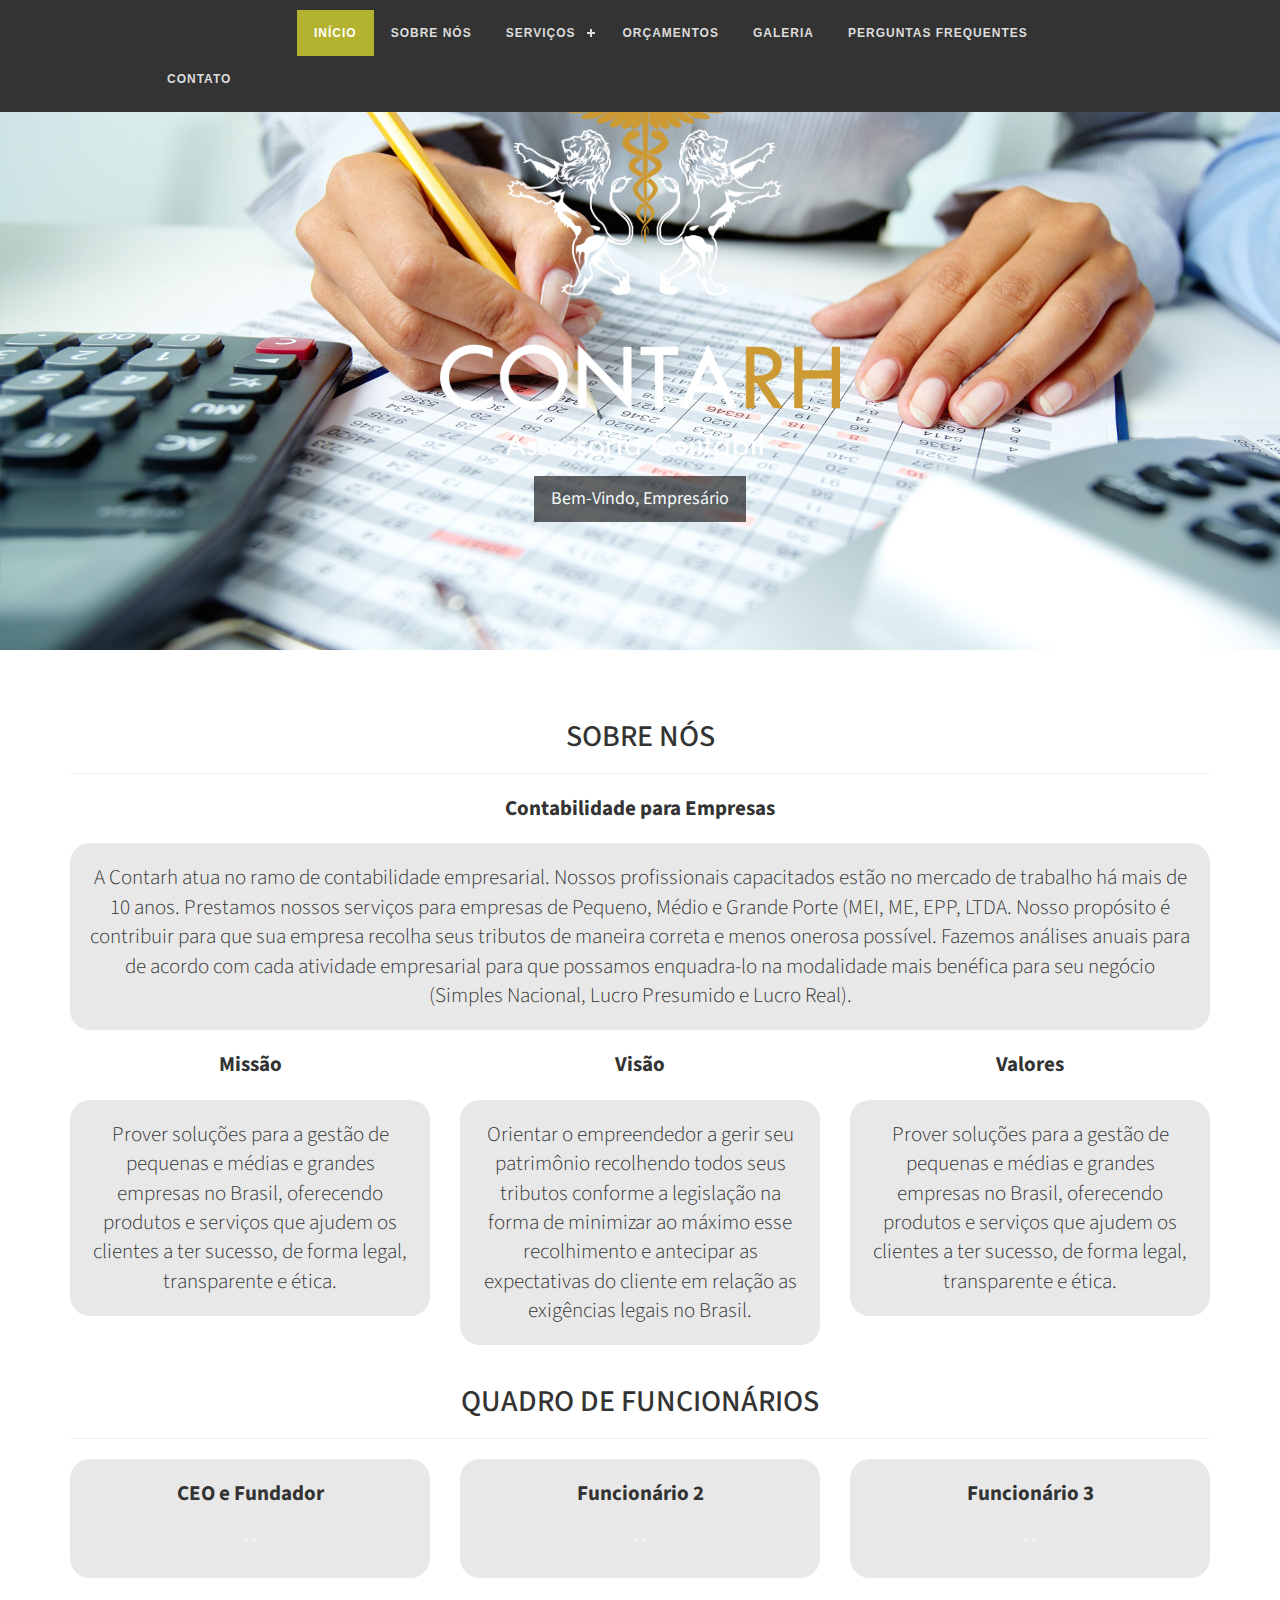
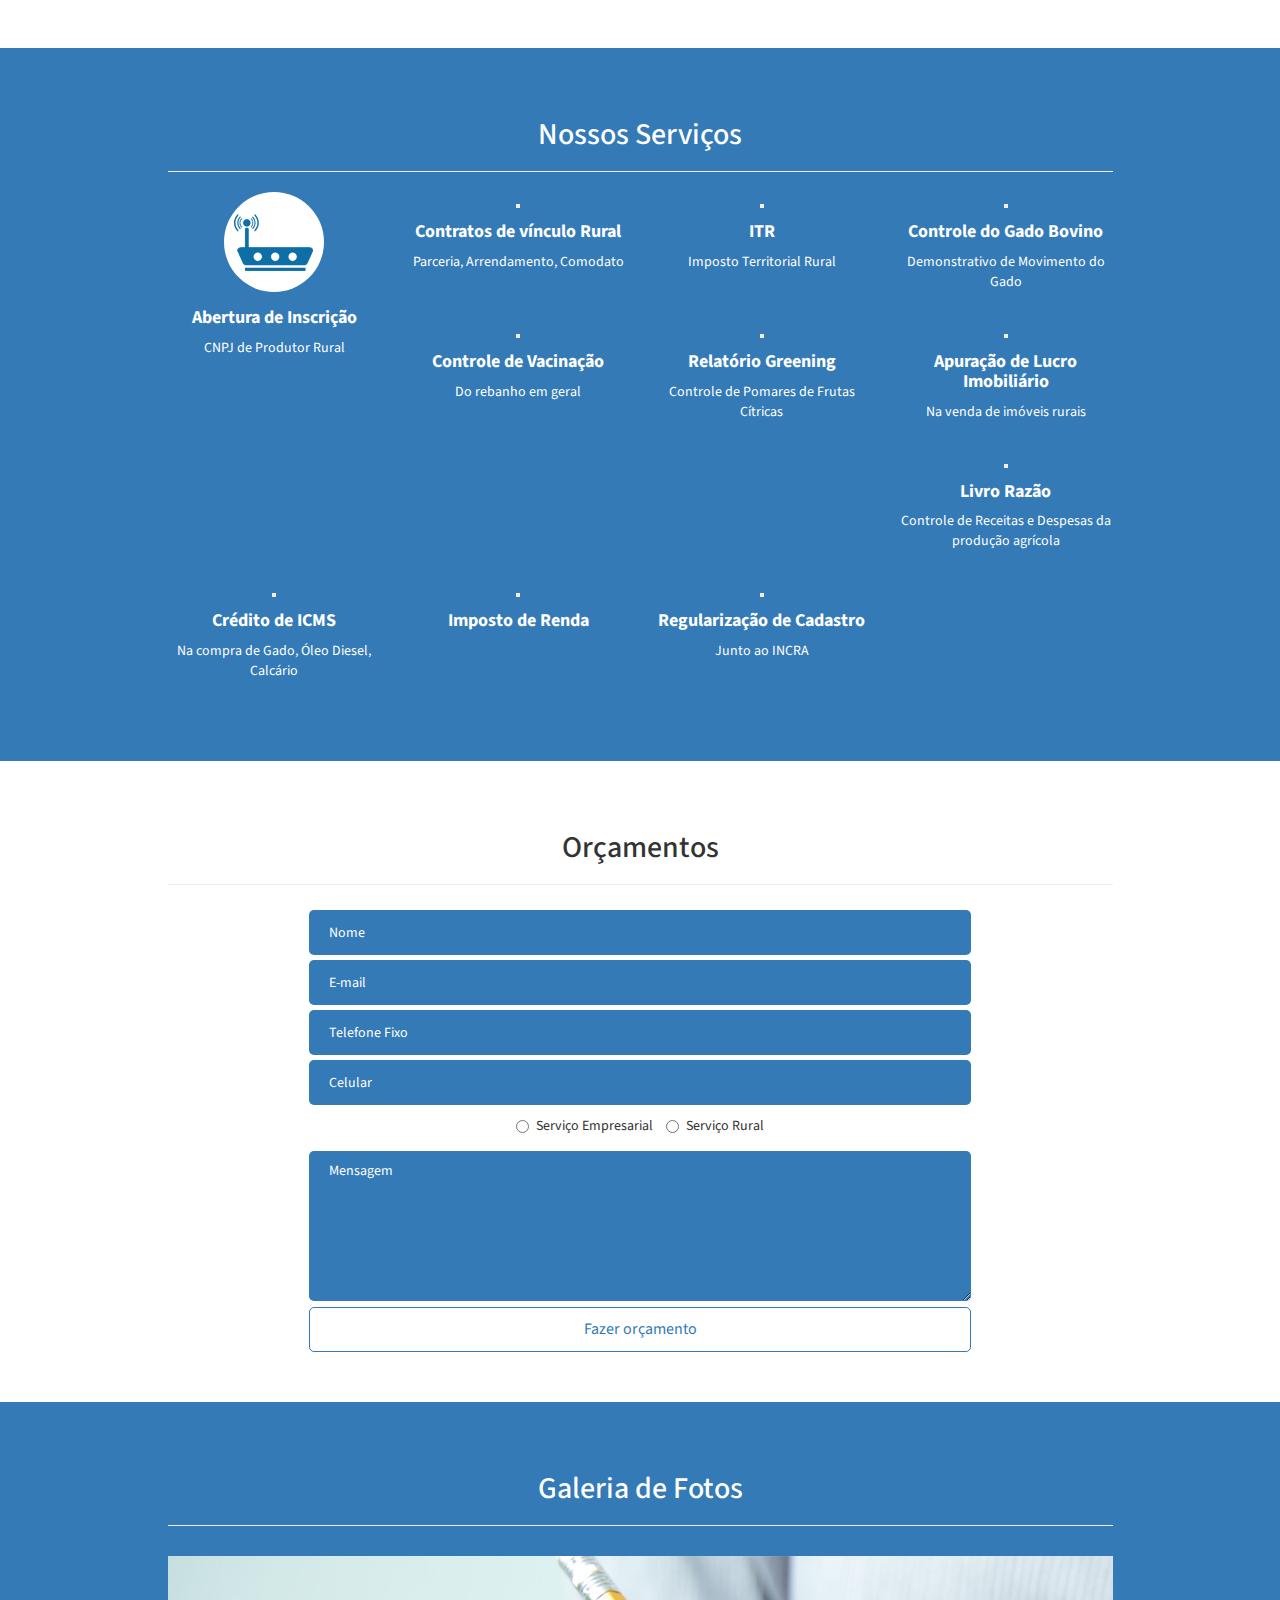
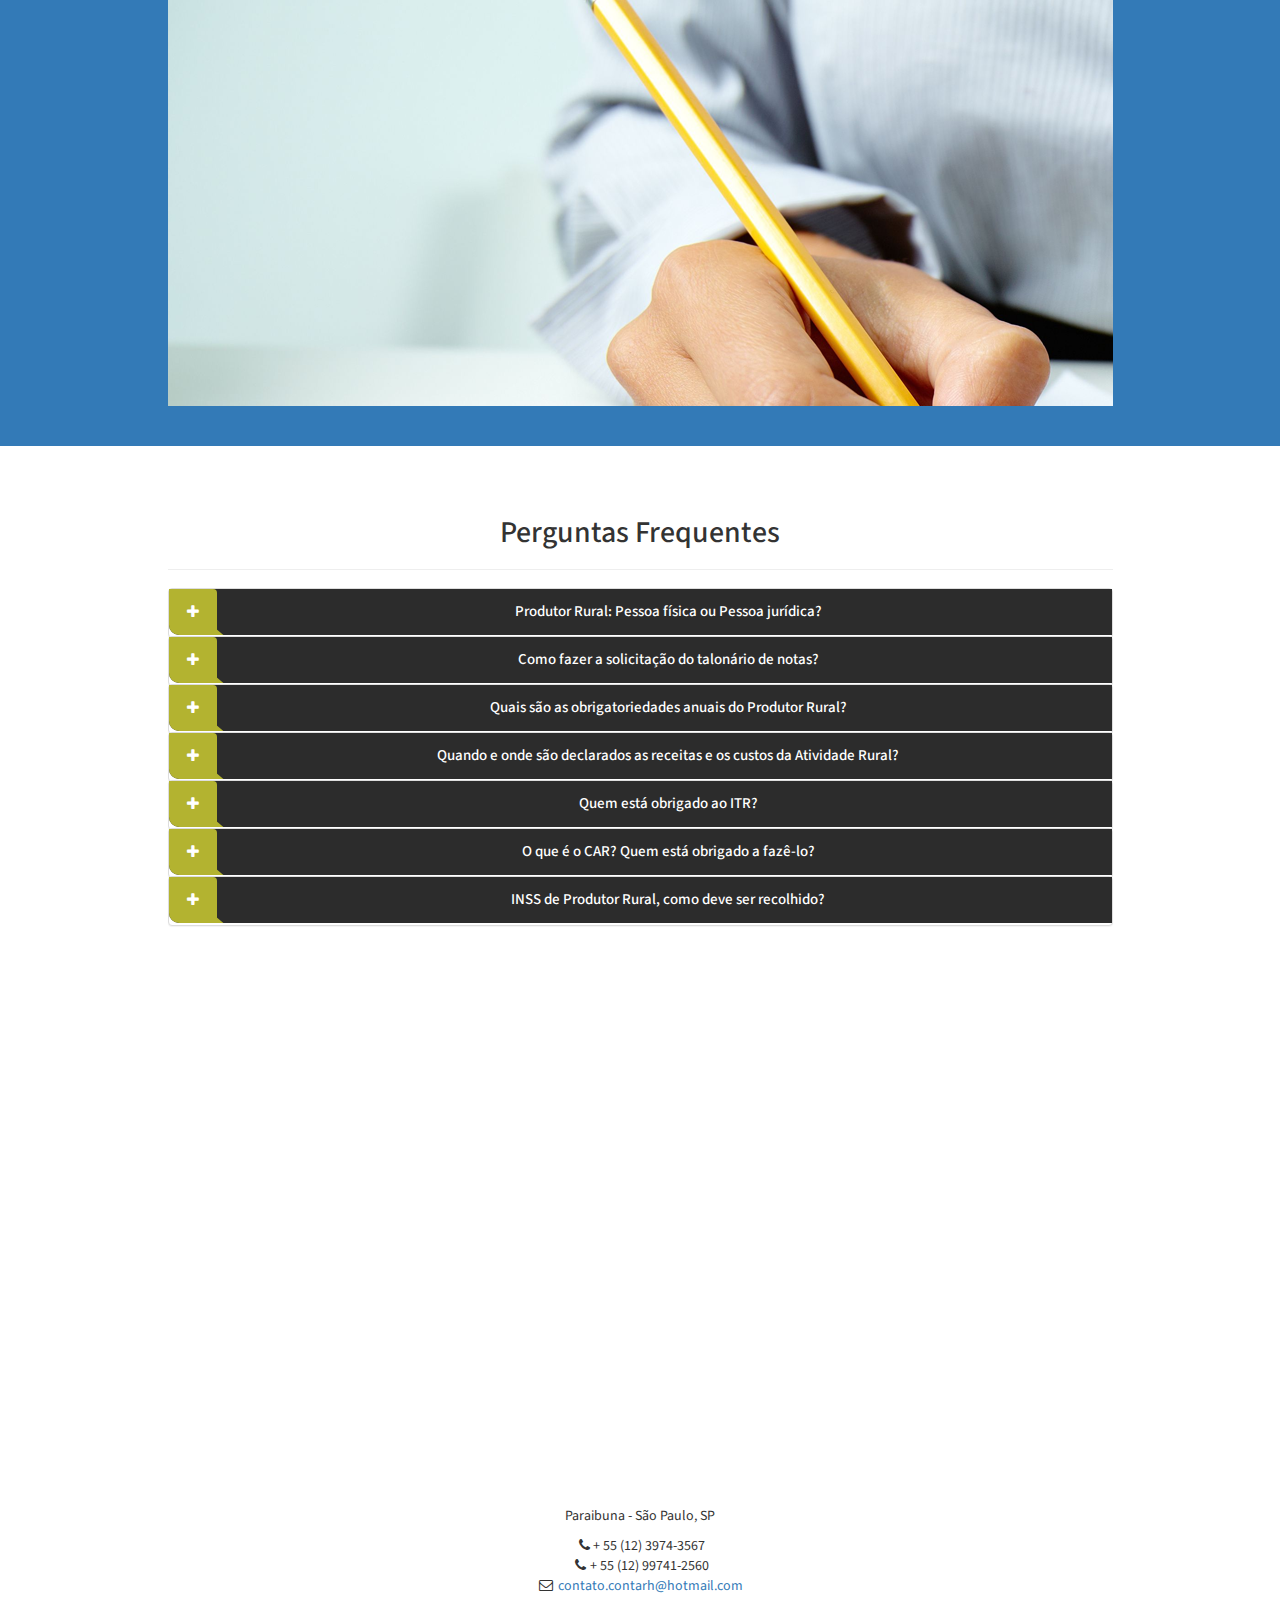
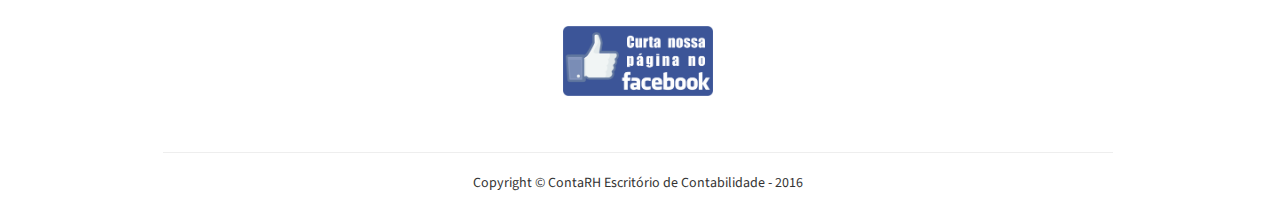
==== commit 8a34a8c8: "Empresas" ====
--- a/empresas.html
+++ b/empresas.html
@@ -77,7 +77,7 @@
                 <img class="img-responsive" src="img/logoBranco.png" id="logoImg">
                 <!--h3 class="branco">Bem-Vindo, Produtor Rural</h3-->
                 <br>
-                <a href="#sobrenos" class="btn btn-dark btn-lg btnPresentation">Bem-Vindo, Produtor Rural</a>
+                <a href="#sobrenos" class="btn btn-dark btn-lg btnPresentation">Bem-Vindo, Empresário</a>
             </div>
         </section>
 
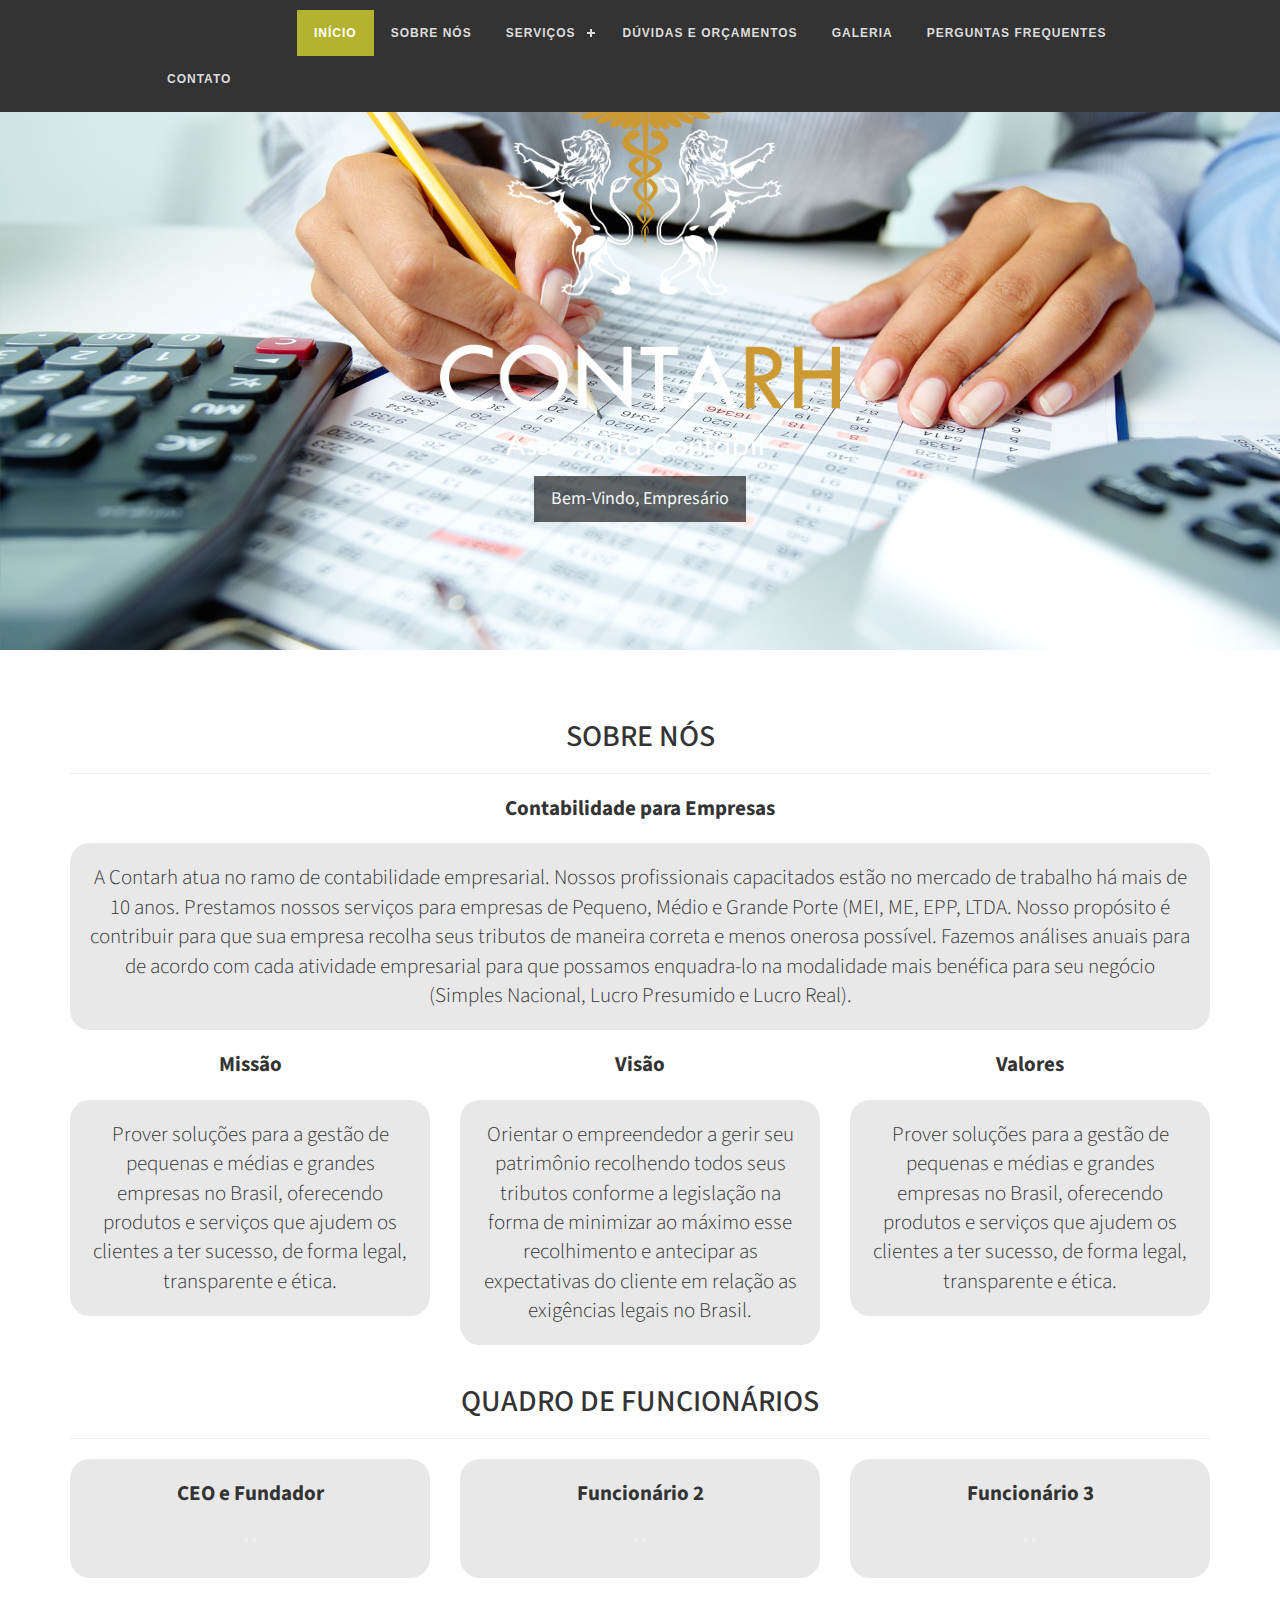
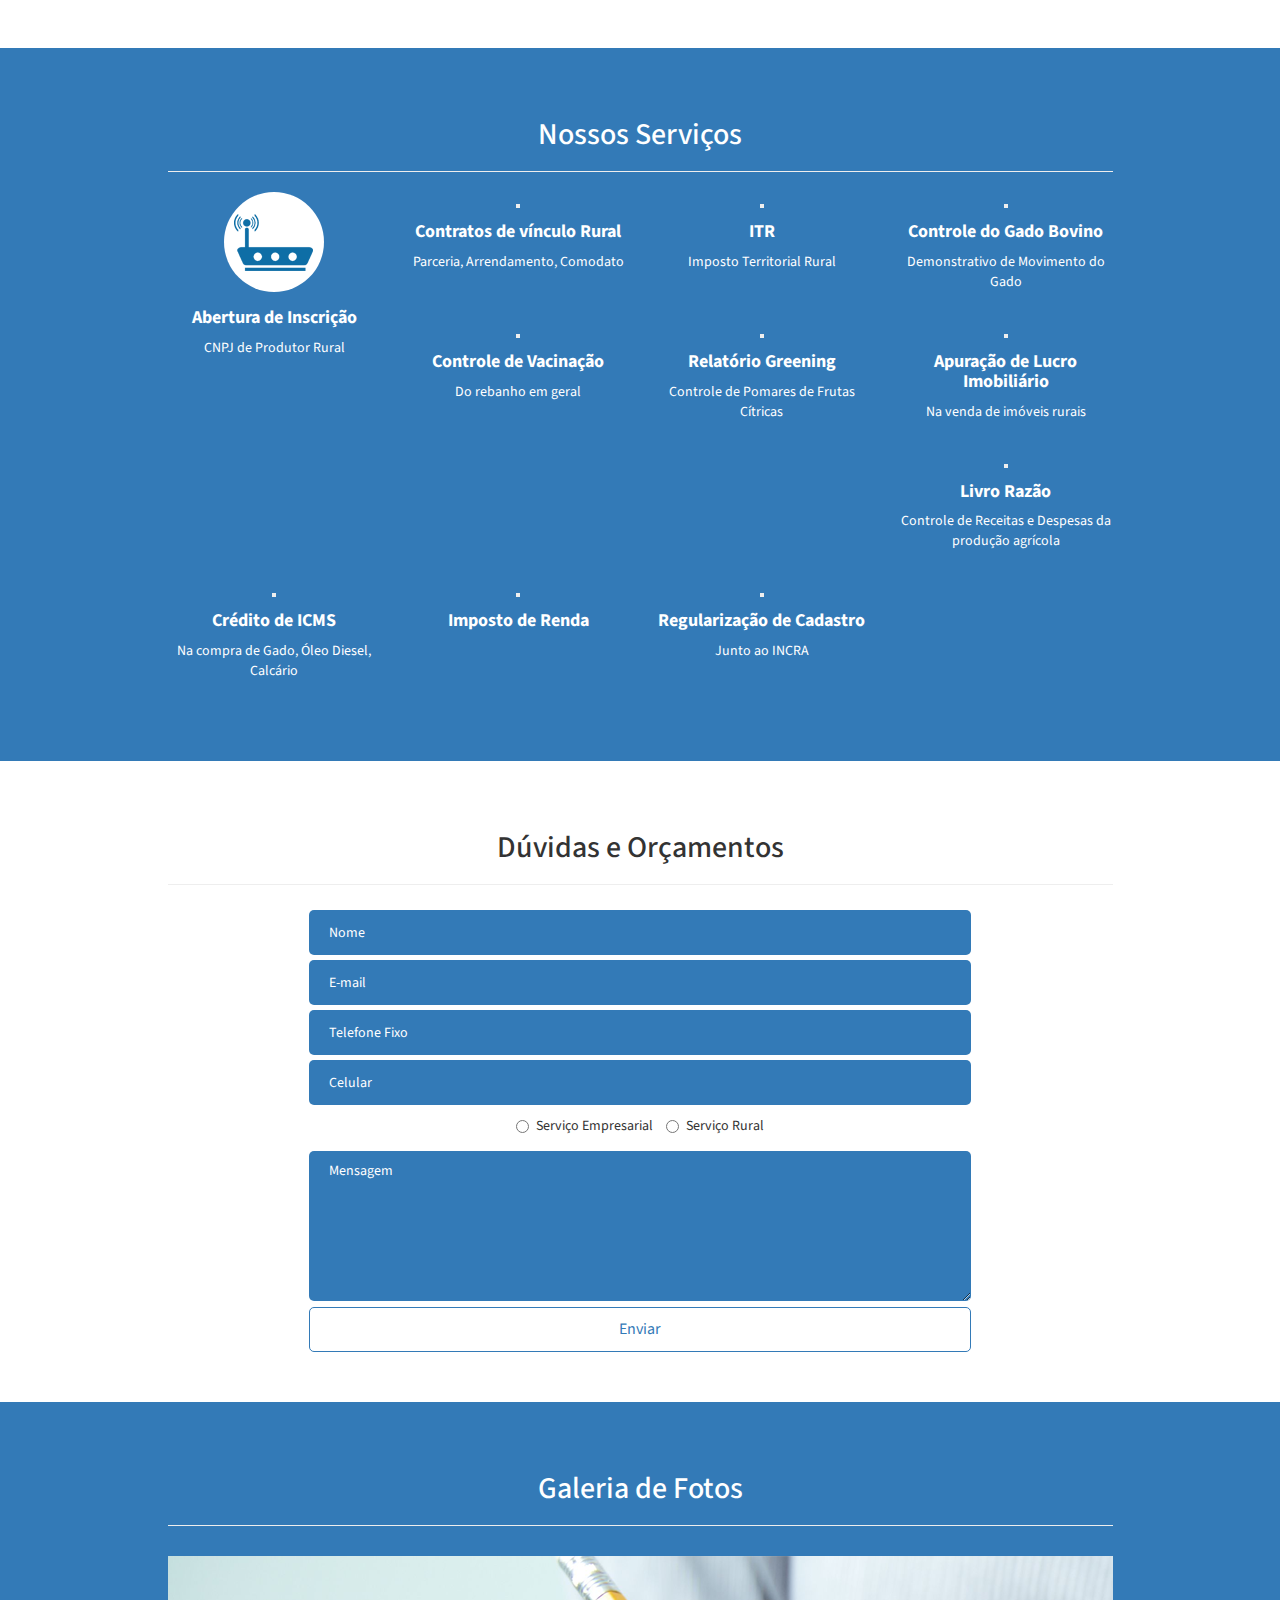
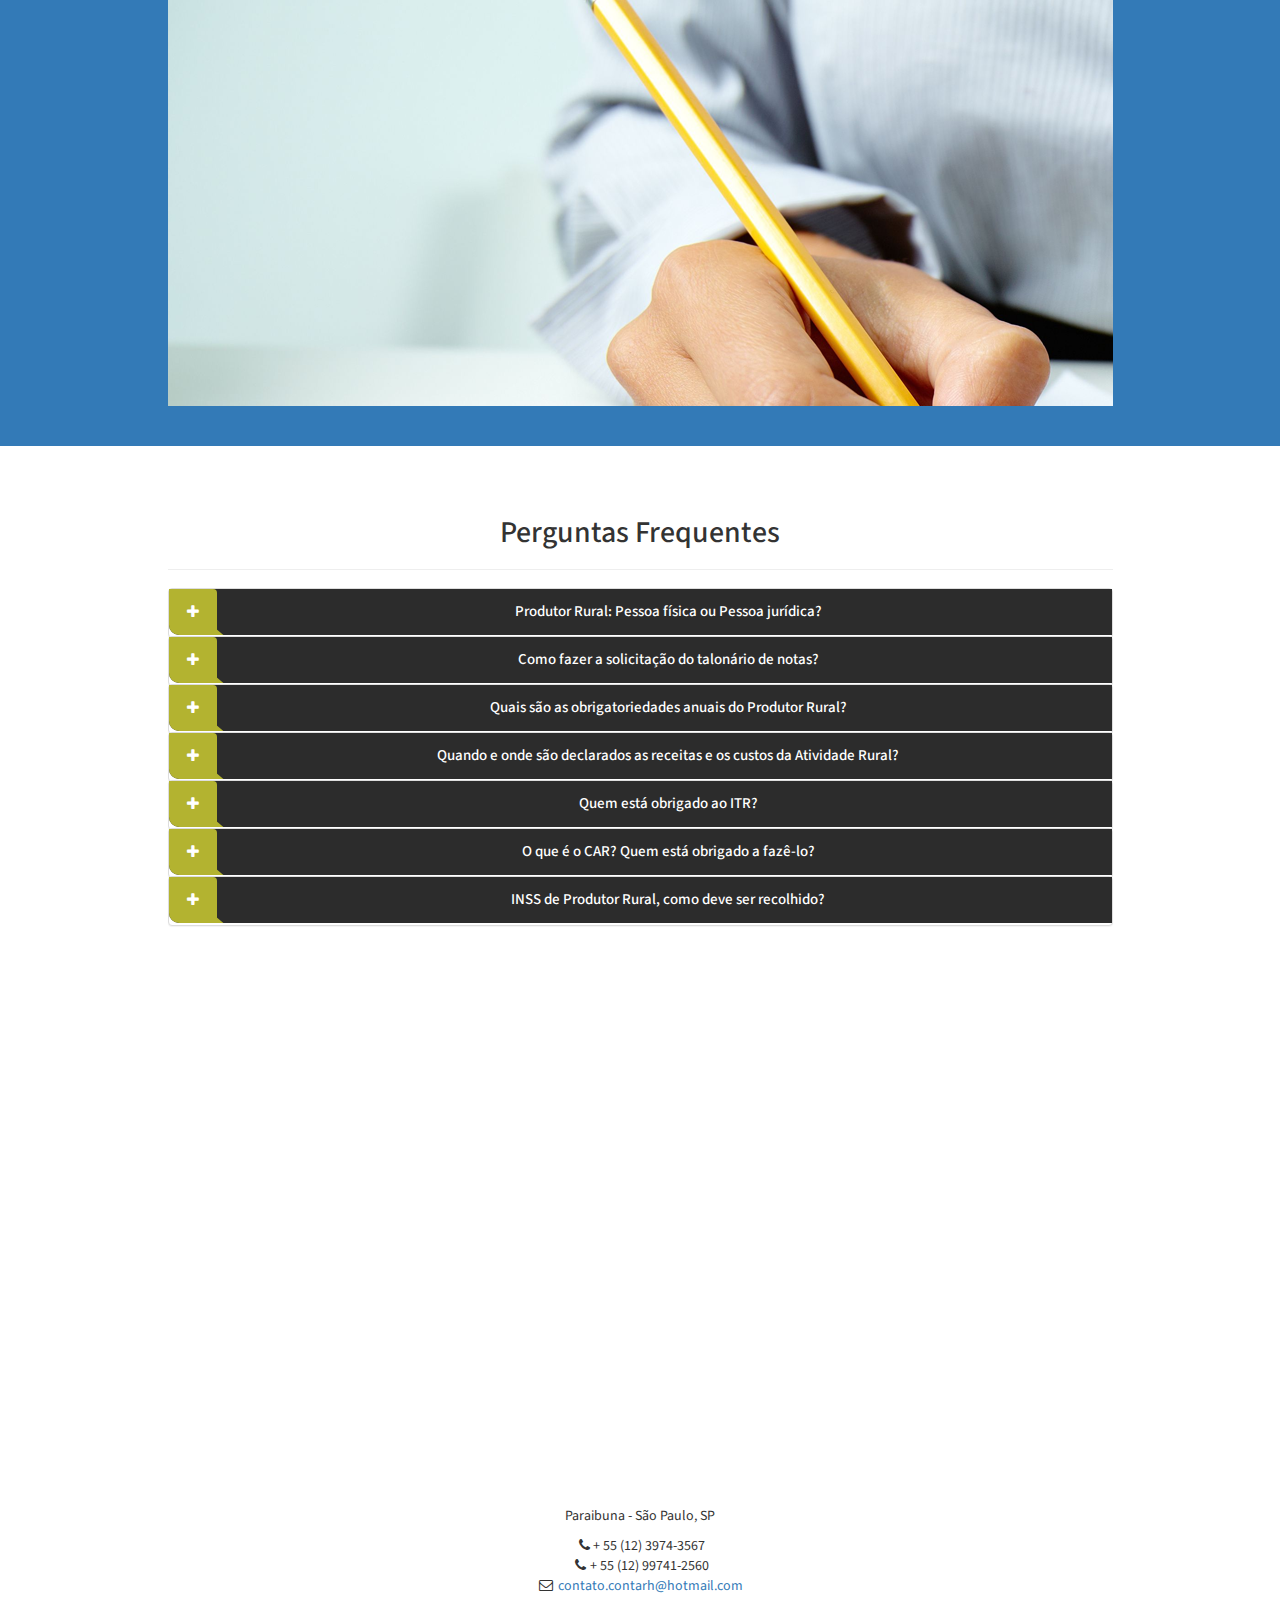
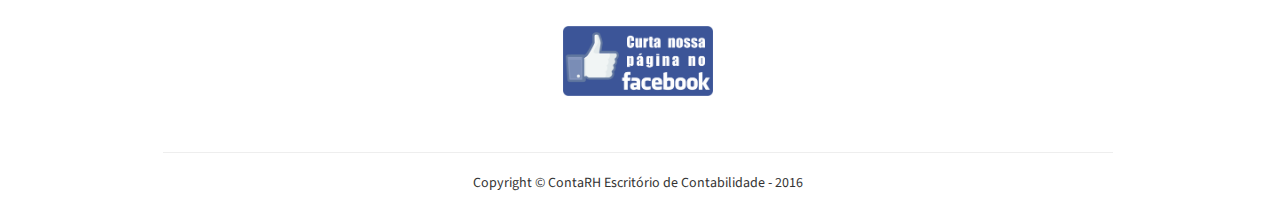
==== commit 5173ad17: "Rural: Alteração dos Quem somos, título de orçamentos" ====
--- a/empresas.html
+++ b/empresas.html
@@ -62,7 +62,7 @@
                 </li-->
             </ul>
             </li>
-            <li><a href='#orcamento'>ORÇAMENTOS</a></li>
+            <li><a href='#orcamento'>DÚVIDAS E ORÇAMENTOS</a></li>
             <li><a href='#galeria'>GALERIA</a></li>
             <li><a href='#faq'>PERGUNTAS FREQUENTES</a></li>
             <li><a href='#contact'>CONTATO</a></li>
@@ -312,7 +312,7 @@
                 <div class="row">
 
                 <div class="col-lg-10 col-lg-offset-1 text-center">
-                        <h2>Orçamentos</h2>
+                        <h2>Dúvidas e Orçamentos</h2>
                         <hr align="center">
 
                        <form id="contact-form"  method="POST">
@@ -331,7 +331,7 @@
 
                             <textarea name="Mensagem" cols="30" rows="6" placeholder="Mensagem" required></textarea><br>
 
-                            <input class="submit orcBtn" type="submit" value="Fazer orçamento">
+                            <input class="submit orcBtn" type="submit" value="Enviar">
                         </form>
 
                     </div>                    
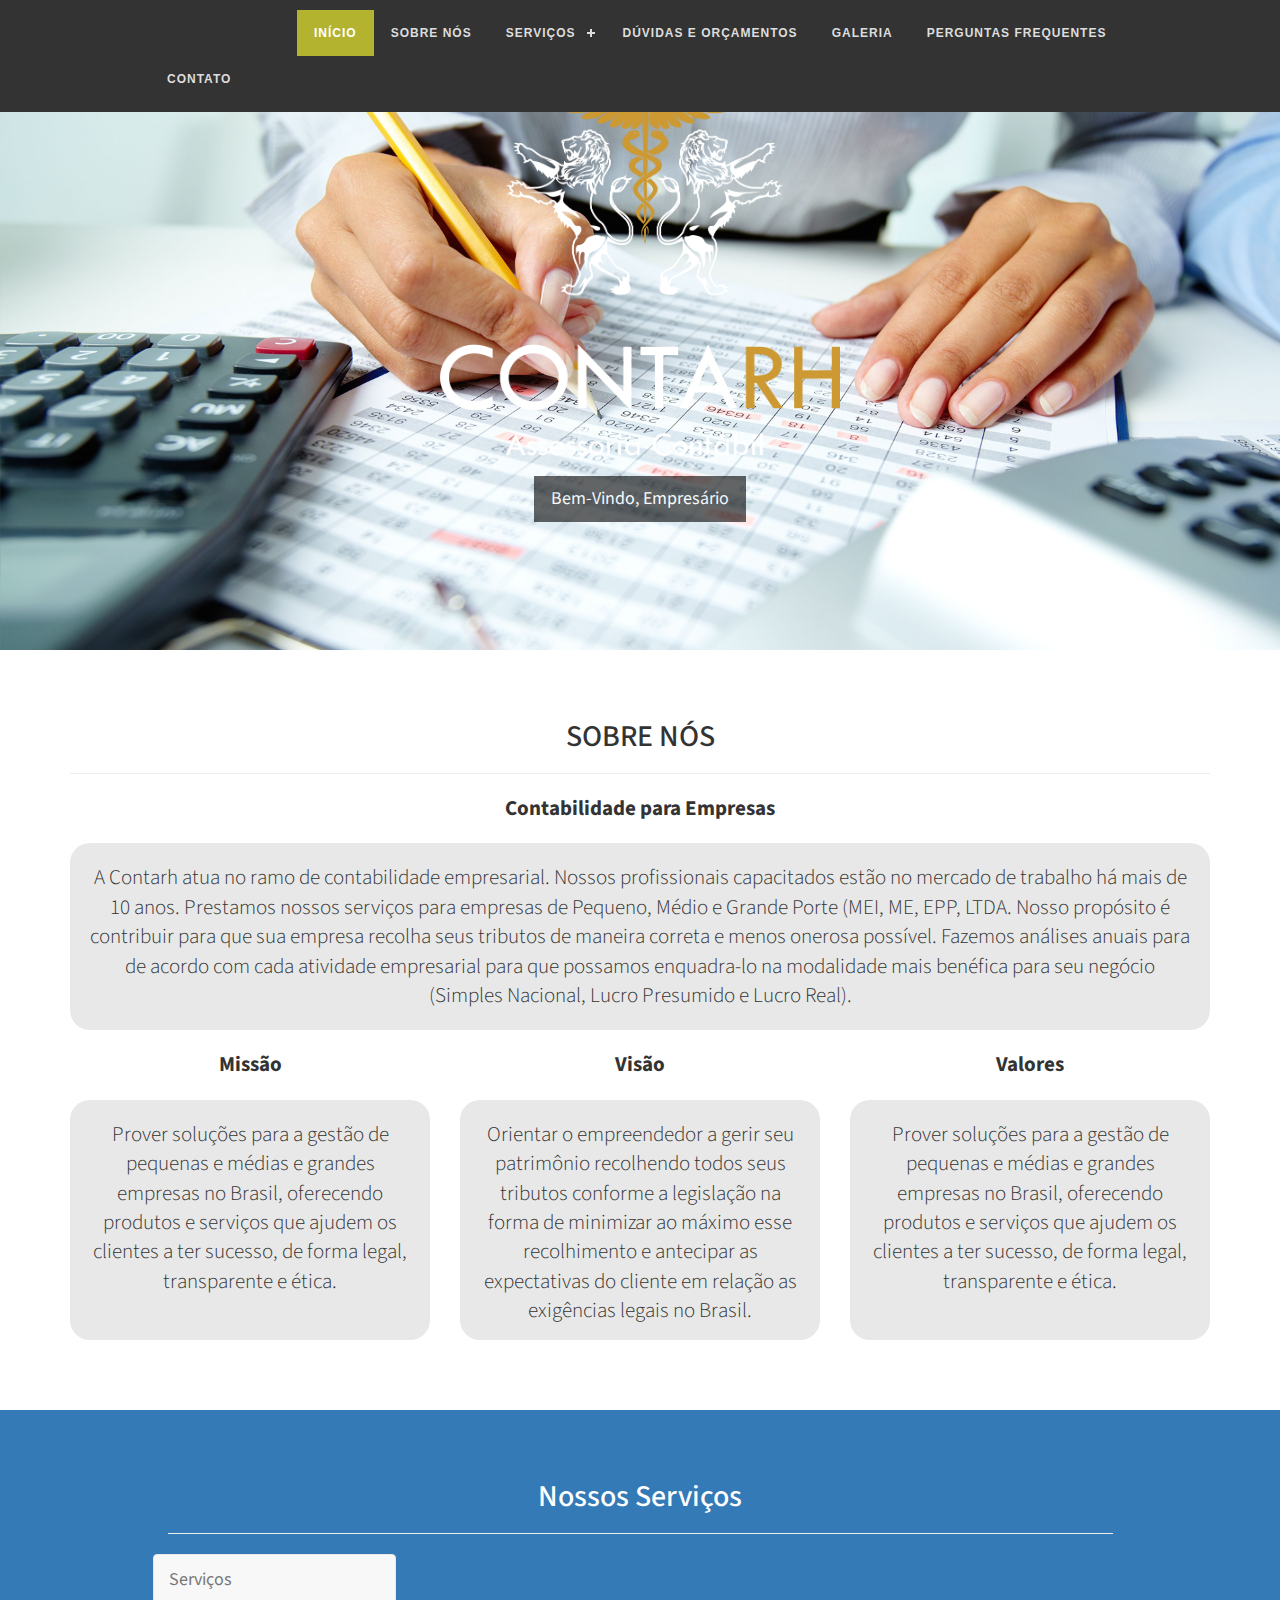
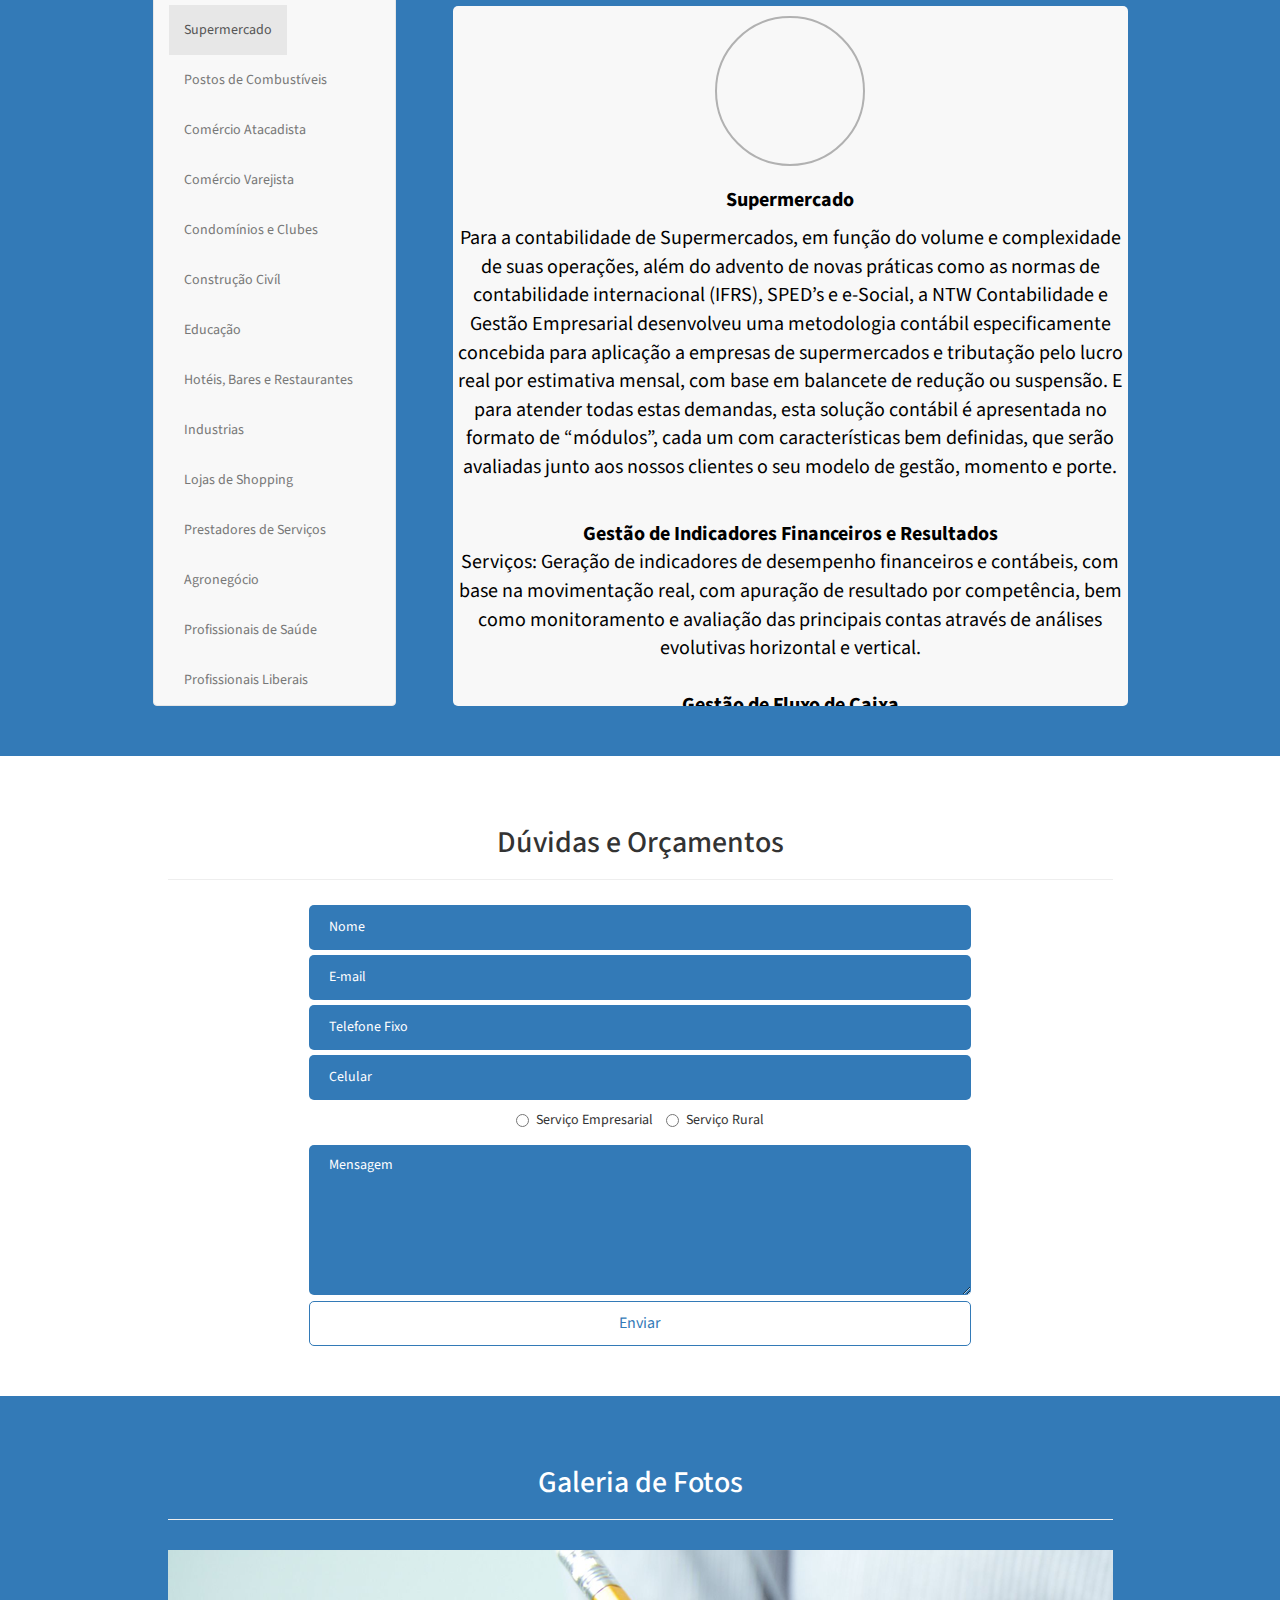
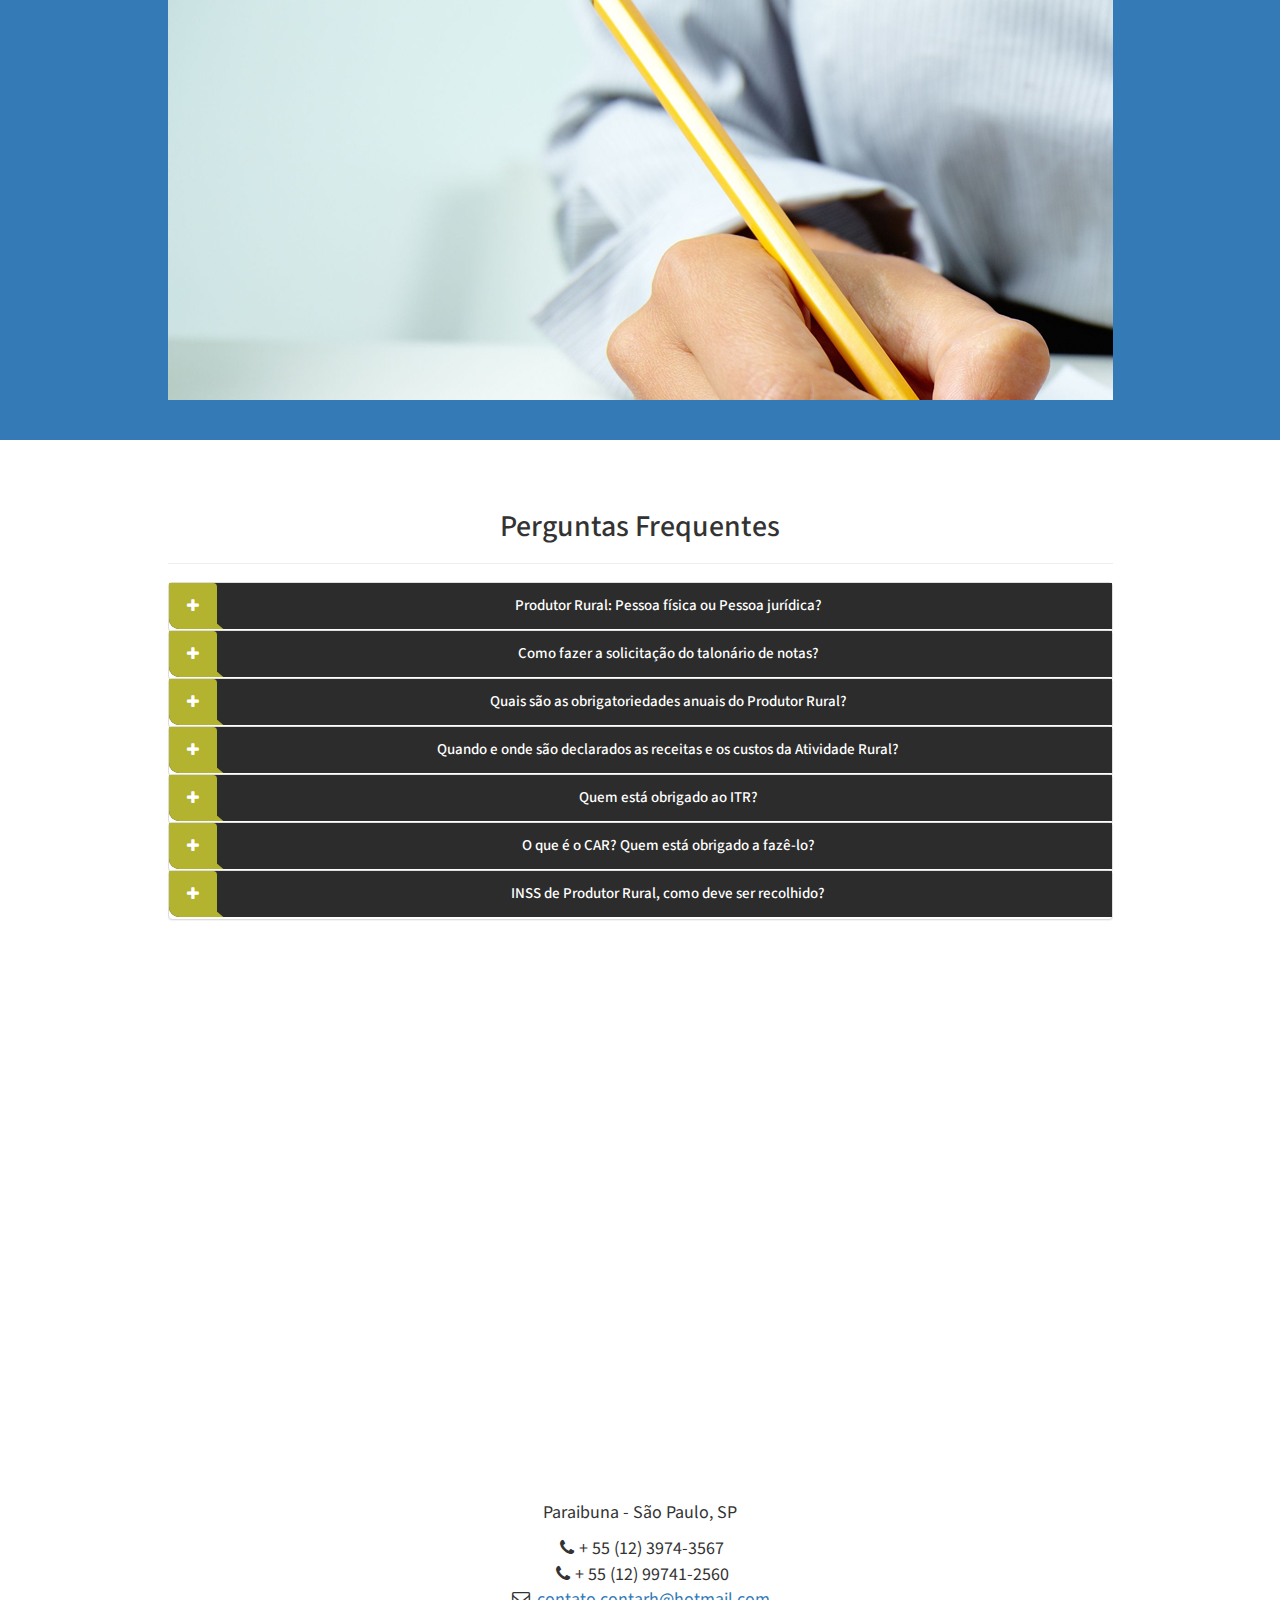
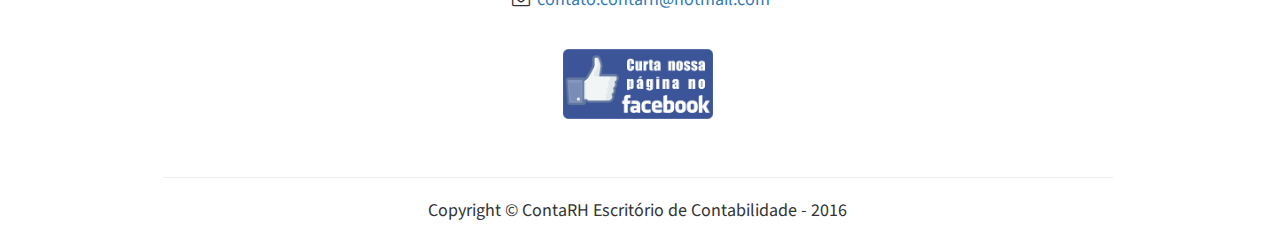
==== commit 349d21f9: "Subindo serviços empresariais" ====
--- a/empresas.html
+++ b/empresas.html
@@ -109,10 +109,10 @@
                             </div>
                         </div>
 
-                        <h2>QUADRO DE FUNCIONÁRIOS</h2>
-                        <hr align="center">
+                        <!--h2>QUADRO DE FUNCIONÁRIOS</h2>
+                        <hr align="center"-->
                         <!-- FUNCIONÁRIOS -->
-                        <div class="row">
+                        <!--div class="row">
                             <div class="col-md-4">                            
                                 <div class="lead aboutContainer funcDiv" align="center">
                                     <div class="photoFunc" id="thiago"></div>
@@ -145,8 +145,7 @@
                                     </p>
                                 </div>
                             </div>
-                        </div>
-
+                        </div-->
                     </div>
                 </div>
                 <!-- /.row -->
@@ -163,139 +162,70 @@
                         <h2>Nossos Serviços</h2>
                         <hr align="center">
                         <div class="row">
-                            <div class="col-md-3 col-sm-6">
-                                
-                                <div class="service-item">
-                                    <button id="wifi"></button>                             
-                                </span>
-                                    <h4>
-                                        <strong>Abertura de Inscrição</strong>
-                                    </h4>
-                                    <p>CNPJ de Produtor Rural</p>
-                                    <!--a href="#" class="btn btn-light">Learn More</a-->
-                                </div>                      
-                            </div>
-
-                            <div class="col-md-3 col-sm-6">
-                                <div class="service-item">
-                                    <button id="contract"></button>                             
-                                </span>
-                                    <h4>
-                                        <strong>Contratos de vínculo Rural</strong>
-                                    </h4>
-                                    <p>Parceria, Arrendamento, Comodato</p>
-                                    <!--a href="#" class="btn btn-light">Learn More</a-->
-                                </div> 
-                            </div>
-
-                            <div class="col-md-3 col-sm-6">
-                                <div class="service-item">
-                                    <button id="itr"></button>                             
-                                </span>
-                                    <h4>
-                                        <strong>ITR</strong>
-                                    </h4>
-                                    <p>Imposto Territorial Rural</p>
-                                    <!--a href="#" class="btn btn-light">Learn More</a-->
-                                </div> 
-                            </div>
-
-                            <div class="col-md-3 col-sm-6">
-                                <div class="service-item">
-                                    <button id="controleGado"></button>                             
-                                </span>
-                                    <h4>
-                                        <strong>Controle do Gado Bovino</strong>
-                                    </h4>
-                                    <p>Demonstrativo de Movimento do Gado</p>
-                                    <!--a href="#" class="btn btn-light">Learn More</a-->
-                                </div> 
-                            </div>
-
-                            <div class="col-md-3 col-sm-6">
-                                
-                                <div class="service-item">
-                                    <button id="vaccination"></button>                             
-                                </span>
-                                    <h4>
-                                        <strong>Controle de Vacinação</strong>
-                                    </h4>
-                                    <p>Do rebanho em geral</p>
-                                    <!--a href="#" class="btn btn-light">Learn More</a-->
-                                </div>                          
-                            </div>
-
-                            <div class="col-md-3 col-sm-6">
-                                <div class="service-item">
-                                    <button id="fruits"></button>                             
-                                </span>
-                                    <h4>
-                                        <strong>Relatório Greening</strong>
-                                    </h4>
-                                    <p>Controle de Pomares de Frutas Cítricas</p>
-                                    <!--a href="#" class="btn btn-light">Learn More</a-->
-                                </div> 
-                            </div>
-
-                            <div class="col-md-3 col-sm-6">
-                                <div class="service-item">
-                                    <button id="lucroImob"></button>                             
-                                </span>
-                                    <h4>
-                                        <strong>Apuração de Lucro Imobiliário</strong>
-                                    </h4>
-                                    <p>Na venda de imóveis rurais</p>
-                                    <!--a href="#" class="btn btn-light">Learn More</a-->
-                                </div> 
-                            </div>
-
-                            <div class="col-md-3 col-sm-6">
-                                <div class="service-item">
-                                    <button id="reasonBook"></button>                             
-                                </span>
-                                    <h4>
-                                        <strong>Livro Razão</strong>
-                                    </h4>
-                                    <p>Controle de Receitas e Despesas da produção agrícola</p>
-                                    <!--a href="#" class="btn btn-light">Learn More</a-->
-                                </div> 
-                            </div>
-
-                            <div class="col-md-3 col-sm-6">
-                                <div class="service-item">
-                                    <button id="credit"></button>                             
-                                </span>
-                                    <h4>
-                                        <strong>Crédito de ICMS</strong>
-                                    </h4>
-                                    <p>Na compra de Gado, Óleo Diesel, Calcário</p>
-                                    <!--a href="#" class="btn btn-light">Learn More</a-->
-                                </div> 
-                            </div>
-
-                            <div class="col-md-3 col-sm-6">
-                                <div class="service-item">
-                                    <button id="irenda"></button>                             
-                                </span>
-                                    <h4>
-                                        <strong>Imposto de Renda</strong>
-                                    </h4>
-                                    <!--p>Descrição do Serviço</p-->
-                                    <!--a href="#" class="btn btn-light">Learn More</a-->
-                                </div> 
-                            </div>
-
-                            <div class="col-md-3 col-sm-6">
-                                <div class="service-item">
-                                    <button id="cadastro"></button>                             
-                                </span>
-                                    <h4>
-                                        <strong>Regularização de Cadastro</strong>
-                                    </h4>
-                                    <p>Junto ao INCRA</p>
-                                    <!--a href="#" class="btn btn-light">Learn More</a-->
-                                </div> 
-                            </div>
+
+                        <nav id="navServ" class= "navbar navbar-default" role = "navigation">
+   
+                           <div class= "navbar-header">
+                              <button type = "button" class = "navbar-toggle" 
+                                 data-toggle = "collapse" data-target = "#example-navbar-collapse">
+                                 <span class = "sr-only">Toggle navigation</span>
+                                 <span class = "icon-bar"></span>
+                                 <span class = "icon-bar"></span>
+                                 <span class = "icon-bar"></span>
+                              </button>
+                                
+                              <a class = "navbar-brand">Serviços</a>
+                           </div>
+                           
+                           <div class = "collapse navbar-collapse" id = "example-navbar-collapse">
+                            
+                            <div>  
+                                <ul id="servLinks" class ="nav navbar-nav">
+                                    <li class="active"><a id="supermLink">Supermercado</a></li>
+                                    <li><a id="combustLink">Postos de Combustíveis</a></li>
+                                    <li><a id="atacadistaLink">Comércio Atacadista</a></li>
+                                    <li><a id="varejistaLink">Comércio Varejista</a></li>
+                                    <li><a id="condoLink">Condomínios e Clubes</a></li>
+                                    <li><a id="civilLink">Construção Civíl</a></li>
+                                    <li><a id="educaLink">Educação</a></li>
+                                    <li><a id="hoteisLink">Hotéis, Bares e Restaurantes</a></li>
+                                    <li><a id="industriasLink">Industrias</a></li>
+                                    <li><a id="shoppingLink">Lojas de Shopping</a></li>
+                                    <li><a id="prestLink">Prestadores de Serviços</a></li>
+                                    <li><a id="agroLink">Agronegócio</a></li>
+                                    <li><a id="saudeLink">Profissionais de Saúde</a></li>
+                                    <li><a id="liberalLink">Profissionais Liberais</a></li>
+                            </div>                                    
+                                </ul>
+                           </div>
+                           
+                        </nav>
+
+                        <div id='textosServicos'>
+                            <p>
+
+                                <div id="servImg" class="mercImg"></div>
+
+                                <b><p id="tituloServ">Supermercado</p></b>
+
+                                <p id="descServ">
+                                    Para a contabilidade de Supermercados, em função do volume e complexidade de suas operações, além do advento de novas práticas como as normas de contabilidade internacional (IFRS), SPED’s e e-Social, a NTW Contabilidade e Gestão Empresarial desenvolveu uma metodologia contábil especificamente concebida  para  aplicação a  empresas de supermercados e tributação pelo lucro real por estimativa mensal, com base em balancete de redução ou suspensão.
+                                    E para atender todas estas demandas, esta solução contábil é apresentada no formato de “módulos”, cada um com características bem definidas, que serão avaliadas junto aos nossos clientes o seu modelo de gestão, momento e porte.
+                                </p><br>
+
+                                <b>Gestão de Indicadores Financeiros e Resultados</b><br>
+                                Serviços: Geração de indicadores de desempenho financeiros e contábeis, com base na movimentação real, com apuração de resultado por competência, bem como monitoramento e avaliação das principais contas através de análises evolutivas horizontal e vertical.<br><br>
+
+                                <b>Gestão de Fluxo de Caixa</b><br>
+                                Serviços: Elaboração de fluxo de caixa previsto X realizado, orçamentação, controle do contas a pagar e receber, programação de pagamentos e emissão de cheques, conciliação diária, apuração de resultados pelo regime de caixa.<br><br>
+
+                                <b>Captação de Recursos</b><br>
+                                Serviços: elaboração de projetos técnicos, econômicos e financeiros para captação de recursos e outros agentes financeiros.<br><br>
+
+                                <b>Terceirização de Folha</b><br>
+                                Serviços: execução de todas as atividades e rotinas do Departamento Pessoal, tais como: admissão, folha de pagamento, férias, rescisão, homologação, etc. Todas as atividades são mapeadas e documentadas em manuais de procedimentos, visando a segurança das informação, rastreabilidade e qualidade na prestação do serviço.
+                            </p>
+                        </div>
 
                         </div>
                         <!-- /.row (nested) -->
--- a/css/style.css
+++ b/css/style.css
@@ -1,14 +1,48 @@
+#destaqueTitulo{display: none;}
+#destaqueTexto{display: none;}
+
+#itrImg{background: url(../img/itrD.png) no-repeat;}
+#preImg{background: url(../img/prevD.png) no-repeat;}
+#controleImg{background: url(../img/prodD.png) no-repeat;}
+#notaImg{background: url(../img/notD.png) no-repeat;}
+#sustentImg{background: url(../img/susD.png) no-repeat;}
+
+#itrImg:hover, #preImg:hover, #controleImg:hover, #notaImg:hover, #sustentImg:hover{border-color: #337ab7;}
+
+#divDestaque{
+	background-color: black;
+	opacity: 0.7;
+    height: 70px;
+    width: 100%;
+    margin: 0 auto;
+    background-image: url("img/upBar.png");
+}
+
+.indexPar{
+	color: white;
+	z-index: 700;
+ 	position: relative;
+  	font-size: 20px;
+  	margin-top: 30px;
+  	font-family: "TW Cen MT";
+}
+
+.secondPar{
+	margin-top: 0px !important;
+}
+
 #mainPage{
 	overflow: hidden;
 }
 
 #mainPage #logoImg{
 	position: relative;
+	margin-top: 90px !important;
 }
 
 #blackDiv{
 	background-color: black;
-    height: 120%;
+    height: 170%;
     position: absolute;
     width: 100%;
     opacity: 0.7;
@@ -133,6 +167,10 @@
     margin-top: -50px;
 }
 
+footer{
+	font-size: 18px;
+}
+
 .aboutTitle{
 	font-weight: bold;
 }
@@ -222,6 +260,126 @@
 	background: white url(../img/wifi.png) no-repeat;
 }
 
+#contract
+{
+	height: 100px;
+	width: 100px;
+	border: 0px;
+	border-top-left-radius: 50px;
+	border-top-right-radius: 50px;
+	border-bottom-left-radius: 50px;
+	border-bottom-right-radius: 50px;
+	background: white url(../img/contract.png) no-repeat;
+}
+
+#itr
+{
+	height: 100px;
+	width: 100px;
+	border: 0px;
+	border-top-left-radius: 50px;
+	border-top-right-radius: 50px;
+	border-bottom-left-radius: 50px;
+	border-bottom-right-radius: 50px;
+	background: white url(../img/itr.png) no-repeat;
+}
+
+#controleGado
+{
+	height: 100px;
+	width: 100px;
+	border: 0px;
+	border-top-left-radius: 50px;
+	border-top-right-radius: 50px;
+	border-bottom-left-radius: 50px;
+	border-bottom-right-radius: 50px;
+	background: white url(../img/controleGado.png) no-repeat;
+}
+
+#vaccination
+{
+	height: 100px;
+	width: 100px;
+	border: 0px;
+	border-top-left-radius: 50px;
+	border-top-right-radius: 50px;
+	border-bottom-left-radius: 50px;
+	border-bottom-right-radius: 50px;
+	background: white url(../img/vaccination.png) no-repeat;
+}
+
+#fruits
+{
+	height: 100px;
+	width: 100px;
+	border: 0px;
+	border-top-left-radius: 50px;
+	border-top-right-radius: 50px;
+	border-bottom-left-radius: 50px;
+	border-bottom-right-radius: 50px;
+	background: white url(../img/fruits.png) no-repeat;
+}
+
+#lucroImob
+{
+	height: 100px;
+	width: 100px;
+	border: 0px;
+	border-top-left-radius: 50px;
+	border-top-right-radius: 50px;
+	border-bottom-left-radius: 50px;
+	border-bottom-right-radius: 50px;
+	background: white url(../img/lucroImob.png) no-repeat;
+}
+
+#reasonBook
+{
+	height: 100px;
+	width: 100px;
+	border: 0px;
+	border-top-left-radius: 50px;
+	border-top-right-radius: 50px;
+	border-bottom-left-radius: 50px;
+	border-bottom-right-radius: 50px;
+	background: white url(../img/reasonBook.png) no-repeat;
+}
+
+#credit
+{
+	height: 100px;
+	width: 100px;
+	border: 0px;
+	border-top-left-radius: 50px;
+	border-top-right-radius: 50px;
+	border-bottom-left-radius: 50px;
+	border-bottom-right-radius: 50px;
+	background: white url(../img/credit.png) no-repeat;
+}
+
+#irenda
+{
+	height: 100px;
+	width: 100px;
+	border: 0px;
+	border-top-left-radius: 50px;
+	border-top-right-radius: 50px;
+	border-bottom-left-radius: 50px;
+	border-bottom-right-radius: 50px;
+	background: white url(../img/irenda.png) no-repeat;
+}
+
+#cadastro
+{
+	height: 100px;
+	width: 100px;
+	border: 0px;
+	border-top-left-radius: 50px;
+	border-top-right-radius: 50px;
+	border-bottom-left-radius: 50px;
+	border-bottom-right-radius: 50px;
+	background: white url(../img/cadastro.png) no-repeat;
+}
+
 #gallery 
 {
 	margin-left: auto;
@@ -248,4 +406,247 @@
 .navHeader{
 	position: fixed;
 	z-index: 600;
-}+}
+
+.defaultSc{
+	height: auto !important;
+}
+
+@media only screen
+and (min-width: 992px)
+{
+  .defaultSc{
+  	height: 330px !important;
+  }
+}
+
+@media only screen
+and (min-width: 1200px)
+{
+  .defaultSc{
+  	height: 240px !important;
+  }
+}
+
+.funcDiv{
+	height: 240px;
+}
+
+.photoFunc{
+	height: 130px;
+    width: 130px;
+    border-radius: 70px;
+    border: 2px solid #b1b1b1;
+}
+
+#thiago{
+	background: url(../img/thiago.png) no-repeat;
+}
+
+.facebookLBtn{
+	background: url(../img/facebookBtn.png) no-repeat;
+	background-size:contain;
+  	background-repeat:no-repeat;
+	height: 30px;
+	width: 30px;
+	border: 0px;
+}
+
+.linkedinLBtn{
+	background: url(../img/linkedinBtn.png) no-repeat;
+	background-size:contain;
+  	background-repeat:no-repeat;
+	height: 30px;
+	width: 30px;
+	border: 0px;
+}
+
+#textosServicos
+{
+	font-size: 20px;
+	height: auto;
+	overflow: hidden;
+	border-radius: 5px;
+}
+
+#servLinks a{cursor: pointer;}
+
+@media only screen
+and (min-width: 1000px)
+{
+	#textosServicos
+	{
+		margin-left: 300px;
+	    margin-top: -720px;
+	    height: 700px !important;
+	    background-color: #f8f8f8;
+	    color: black;
+	    overflow: auto;
+	}
+
+	#navServ
+	{
+		width: 25%;
+	    margin-left: 0px;
+	}
+}
+
+#tituloServ{margin-top: 20px;}
+
+.mercImg
+{
+	background: url(../img/supermercado.png) no-repeat;
+    margin: 0 auto;
+    height: 150px;
+    width: 150px;
+    border-radius: 90px;
+    border: 2px solid #b1b1b1;
+    background-size: cover;
+}
+
+.combImg
+{
+	background: url(../img/combImg.png) no-repeat;
+    margin: 0 auto;
+    height: 150px;
+    width: 150px;
+    border-radius: 90px;
+    border: 2px solid #b1b1b1;
+    background-size: cover;
+}
+
+.atacImg
+{
+	background: url(../img/atacImg.png) no-repeat;
+    margin: 0 auto;
+    height: 150px;
+    width: 150px;
+    border-radius: 90px;
+    border: 2px solid #b1b1b1;
+    background-size: cover;
+}
+
+.varejImg
+{
+	background: url(../img/varejImg.png) no-repeat;
+    margin: 0 auto;
+    height: 150px;
+    width: 150px;
+    border-radius: 90px;
+    border: 2px solid #b1b1b1;
+    background-size: cover;
+}
+
+.condoImg
+{
+	background: url(../img/condoImg.png) no-repeat;
+    margin: 0 auto;
+    height: 150px;
+    width: 150px;
+    border-radius: 90px;
+    border: 2px solid #b1b1b1;
+    background-size: cover;
+}
+
+.civilImg
+{
+	background: url(../img/civilImg.png) no-repeat;
+    margin: 0 auto;
+    height: 150px;
+    width: 150px;
+    border-radius: 90px;
+    border: 2px solid #b1b1b1;
+    background-size: cover;
+}
+
+.educImg
+{
+	background: url(../img/iducImg.png) no-repeat;
+    margin: 0 auto;
+    height: 150px;
+    width: 150px;
+    border-radius: 90px;
+    border: 2px solid #b1b1b1;
+    background-size: cover;
+}
+
+
+.hotelImg
+{
+	background: url(../img/hotelImg.png) no-repeat;
+    margin: 0 auto;
+    height: 150px;
+    width: 150px;
+    border-radius: 90px;
+    border: 2px solid #b1b1b1;
+    background-size: cover;
+}
+
+
+.industImg
+{
+	background: url(../img/industImg.png) no-repeat;
+    margin: 0 auto;
+    height: 150px;
+    width: 150px;
+    border-radius: 90px;
+    border: 2px solid #b1b1b1;
+    background-size: cover;
+}
+
+.shopImg
+{
+	background: url(../img/shopImg.png) no-repeat;
+    margin: 0 auto;
+    height: 150px;
+    width: 150px;
+    border-radius: 90px;
+    border: 2px solid #b1b1b1;
+    background-size: cover;
+}
+
+.pservicoImg
+{
+	background: url(../img/pservicoImg.png) no-repeat;
+    margin: 0 auto;
+    height: 150px;
+    width: 150px;
+    border-radius: 90px;
+    border: 2px solid #b1b1b1;
+    background-size: cover;
+}
+
+
+.agroImg
+{
+	background: url(../img/agroImg.png) no-repeat;
+    margin: 0 auto;
+    height: 150px;
+    width: 150px;
+    border-radius: 90px;
+    border: 2px solid #b1b1b1;
+    background-size: cover;
+}
+
+
+.saudeImg
+{
+	background: url(../img/saudeImg.png) no-repeat;
+    margin: 0 auto;
+    height: 150px;
+    width: 150px;
+    border-radius: 90px;
+    border: 2px solid #b1b1b1;
+    background-size: cover;
+}
+
+.liberalImg
+{
+	background: url(../img/liberalImg.png) no-repeat;
+    margin: 0 auto;
+    height: 150px;
+    width: 150px;
+    border-radius: 90px;
+    border: 2px solid #b1b1b1;
+    background-size: cover;
+}
